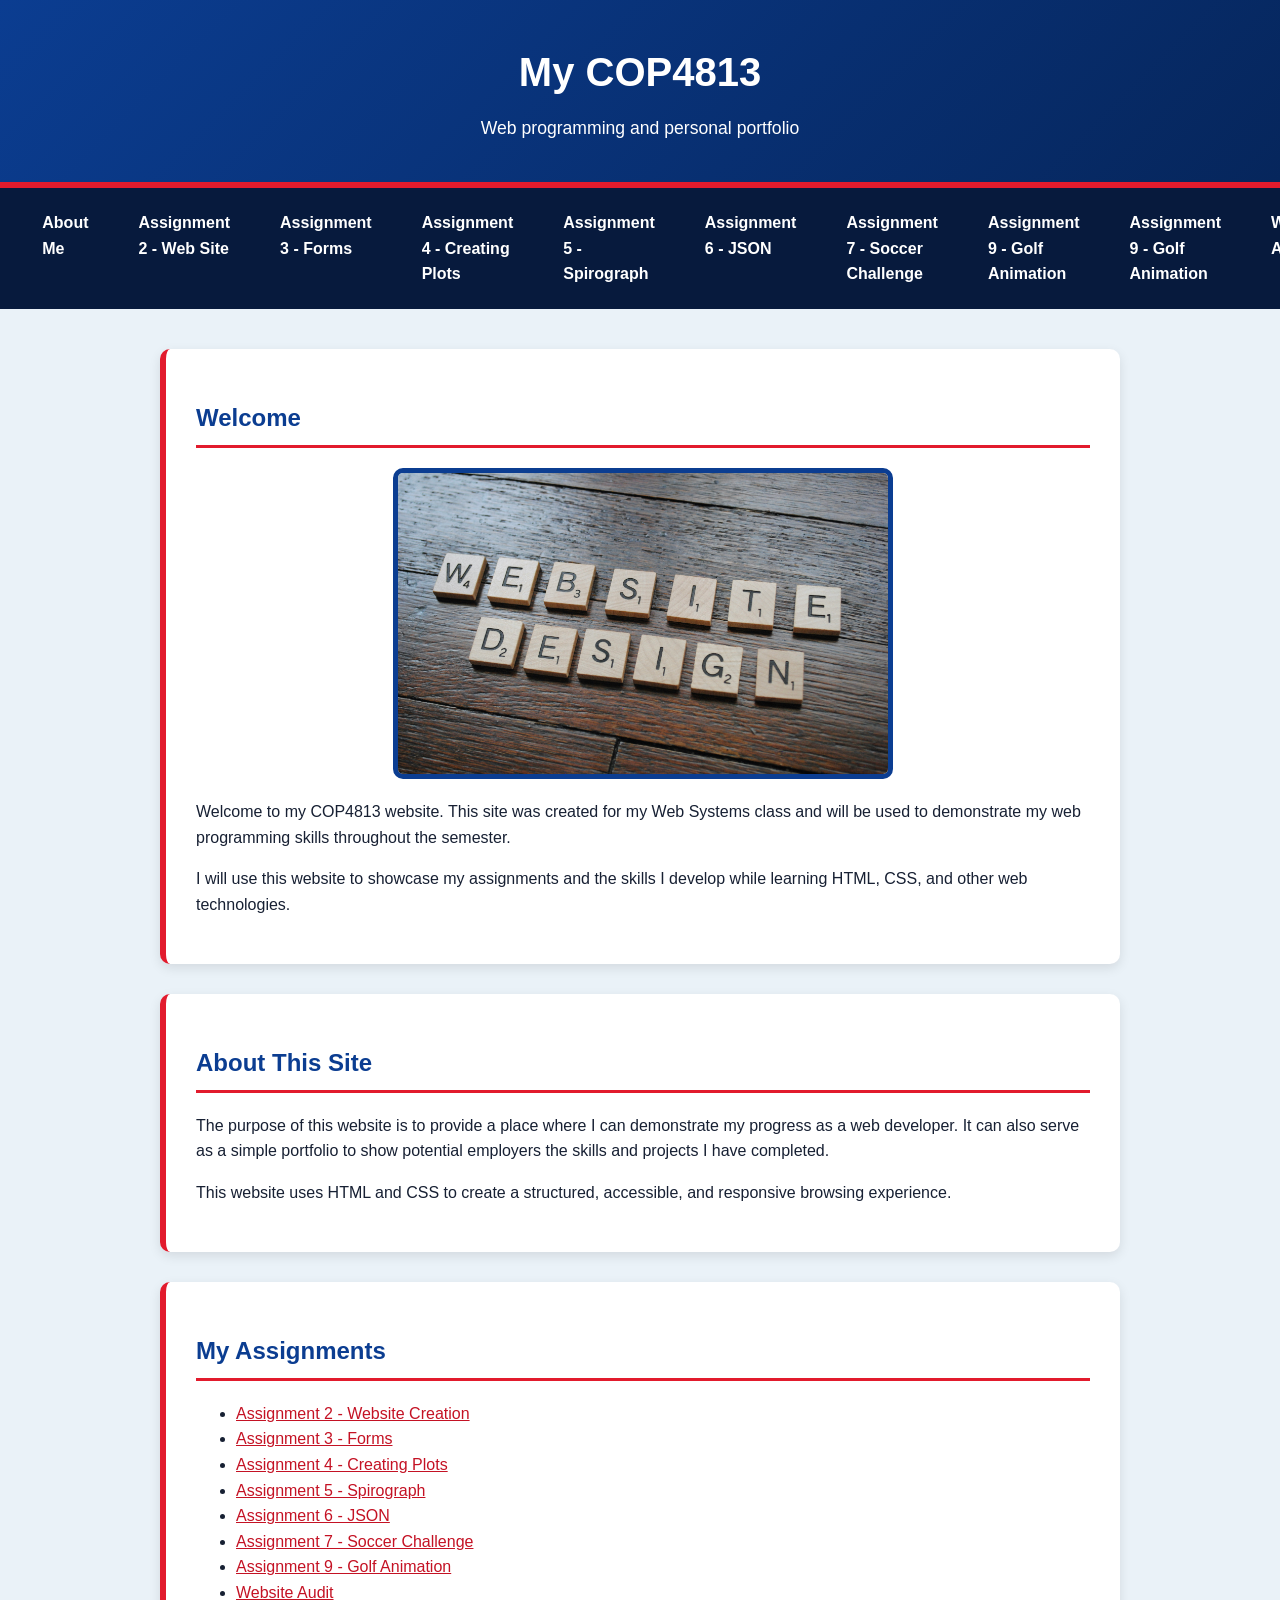
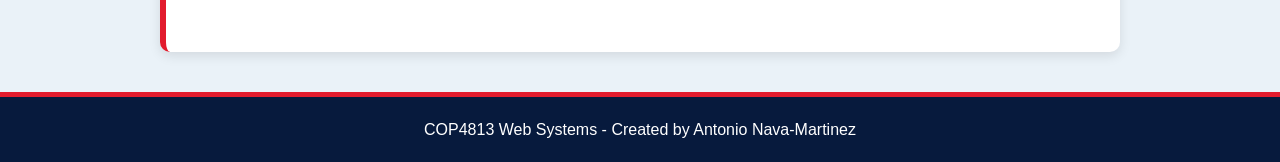
==== index.html @ b98279ad "Add link to Website Audit in navigation" ====
<!DOCTYPE html>
<html lang="en">
<head>
    <meta charset="UTF-8">
    <meta name="viewport" content="width=device-width, initial-scale=1.0">

    <meta name="description"
          content="Personal website for COP4813 Web Systems and web programming assignments.">

    <meta name="theme-color" content="#0b3d91">

    <title>My COP4813 Website | Home</title>

    <link rel="stylesheet" href="style.css">
    <script src="index.js" defer></script>
</head>

<body>

    <header class="site-header">
        <h1>My COP4813</h1>
        <p>Web programming and personal portfolio</p>
    </header>

    <button
        class="menu-toggle"
        type="button"
        aria-expanded="false"
        aria-controls="site-navigation"
    >
        <span aria-hidden="true">&#9776;</span>
        <span class="menu-button-text">Menu</span>
    </button>

    <nav
        class="main-navigation"
        id="site-navigation"
        aria-label="Main navigation"
    >
        <ul>
            <li><a href="index.html" aria-current="page">Home</a></li>
            <li><a href="about.html">About Me</a></li>
            <li><a href="assignment2.html">Assignment 2 - Web Site</a></li>
            <li><a href="assignment3.html">Assignment 3 - Forms</a></li>
            <li><a href="assignment4.html">Assignment 4 - Creating Plots</a></li>
            <li><a href="assignment5.html">Assignment 5 - Spirograph</a></li>
            <li><a href="assignment6.html">Assignment 6 - JSON</a></li>
            <li><a href="assignment7.html">Assignment 7 - Soccer Challenge</a></li>
            <li><a href="assignment9.html">Assignment 9 - Golf Animation</a></li>
            <li><a href="assignment9.html">Assignment 9 - Golf Animation</a></li>
            <li><a href="audit.html">Website Audit</a></li>
        </ul>
    </nav>

    <main>
        <section class="home-section">
            <h2>Welcome</h2>

            <img
                class="home-image"
                src="web-design.jpg"
                alt="Web design image representing web development"
                width="500"
                height="300"
                fetchpriority="high"
            >

            <p>
                Welcome to my COP4813 website. This site was created for my
                Web Systems class and will be used to demonstrate my web
                programming skills throughout the semester.
            </p>

            <p>
                I will use this website to showcase my assignments and the
                skills I develop while learning HTML, CSS, and other web
                technologies.
            </p>
        </section>

        <section class="home-section">
            <h2>About This Site</h2>

            <p>
                The purpose of this website is to provide a place where I can
                demonstrate my progress as a web developer. It can also serve
                as a simple portfolio to show potential employers the skills
                and projects I have completed.
            </p>

            <p>
                This website uses HTML and CSS to create a structured,
                accessible, and responsive browsing experience.
            </p>
        </section>

        <section class="home-section">
            <h2>My Assignments</h2>

            <ul class="assignment-list">
                <li>
                    <a href="assignment2.html">Assignment 2 - Website Creation</a>
                </li>
                <li>
                    <a href="assignment3.html">Assignment 3 - Forms</a>
                </li>
                <li>
                    <a href="assignment4.html">Assignment 4 - Creating Plots</a>
                </li>
                <li>
                    <a href="assignment5.html">Assignment 5 - Spirograph</a>
                </li>
                <li>
                    <a href="assignment6.html">Assignment 6 - JSON</a>
                </li>
                <li>
                    <a href="assignment7.html">Assignment 7 - Soccer Challenge</a>
                </li>
                <li>
                    <a href="assignment9.html">Assignment 9 - Golf Animation</a>
                </li>
                <li>
                    <a href="audit.html">Website Audit</a>
                </li>
            </ul>
        </section>
    </main>

    <footer class="site-footer">
        <p>COP4813 Web Systems - Created by Antonio Nava-Martinez</p>
    </footer>

</body>
</html>
---- style.css ----
* {
    box-sizing: border-box;
}

body {
    margin: 0;
    font-family: Arial, sans-serif;
    line-height: 1.6;
    color: #172033;
    background-color: #eaf2f8;
}

/* ================================
   Header
================================ */

header {
    background: linear-gradient(135deg, #0b3d91, #06265c);
    color: white;
    text-align: center;
    padding: 40px 20px;
    border-bottom: 6px solid #e21b2d;
}

header h1 {
    margin: 0;
    font-size: 2.5rem;
}

header p {
    margin: 10px 0 0;
    font-size: 1.1rem;
}


/* ================================
   Navigation
================================ */

nav {
    background-color: #071a3d;
    padding: 10px;
}

nav ul {
    list-style: none;
    margin: 0;
    padding: 0;
    display: flex;
    justify-content: center;
    gap: 10px;
}

nav a {
    color: white;
    text-decoration: none;
    font-weight: bold;
    display: block;
    padding: 12px 20px;
    border-radius: 6px;
}

nav a:hover,
nav a:focus {
    background-color: #e21b2d;
    color: white;
}


/* ================================
   Main Content
================================ */

main {
    max-width: 1000px;
    margin: 40px auto;
    padding: 0 20px;
}

section {
    background-color: white;
    padding: 30px;
    margin-bottom: 30px;
    border-left: 6px solid #e21b2d;
    border-radius: 10px;
    box-shadow: 0 4px 12px rgba(0, 0, 0, 0.1);
}

h2 {
    color: #0b3d91;
    border-bottom: 3px solid #e21b2d;
    padding-bottom: 8px;
}


/* ================================
   Images
================================ */

img {
    display: block;
    max-width: 500px;
    width: 100%;
    height: auto;
    margin: 20px auto;
    border: 5px solid #0b3d91;
    border-radius: 10px;
}


/* ================================
   Links
================================ */

a {
    color: #c41224;
}

a:hover,
a:focus {
    color: #0b3d91;
}


/* ================================
   Footer
================================ */

footer {
    background-color: #071a3d;
    color: white;
    text-align: center;
    padding: 20px;
    border-top: 5px solid #e21b2d;
}

footer p {
    margin: 0;
}


/* ================================
   General Mobile Layout
================================ */

@media (max-width: 600px) {

    nav ul {
        flex-direction: column;
        align-items: center;
    }

    nav a {
        width: 200px;
        text-align: center;
    }

    header h1 {
        font-size: 2rem;
    }

    section {
        padding: 20px;
    }
}


/* =================================
   Assignment 3 Form
================================= */

.form-section {
    padding: 40px;
}

.form-intro {
    text-align: center;
    max-width: 650px;
    margin: 0 auto 35px;
}

.form-label {
    display: inline-block;
    color: #e21b2d;
    font-size: 0.85rem;
    font-weight: bold;
    letter-spacing: 1.5px;
    margin-bottom: 8px;
}

.form-intro h2 {
    margin-top: 0;
    font-size: 2rem;
}

.form-intro p {
    color: #5b6675;
}

.form-group {
    margin-bottom: 30px;
    padding: 25px;
    background-color: #f7faff;
    border: 1px solid #dce5ef;
    border-radius: 10px;
}

.form-group h3,
.security-box h3 {
    color: #0b3d91;
    margin-top: 0;
    margin-bottom: 20px;
    font-size: 1.25rem;
}

.form-row {
    display: grid;
    grid-template-columns: repeat(2, 1fr);
    gap: 20px;
}

.form-field {
    margin-bottom: 18px;
}

.form-row .form-field {
    margin-bottom: 0;
}

.form-field label {
    display: block;
    margin-bottom: 7px;
    font-weight: bold;
    color: #172033;
}

.form-field input,
.form-field select,
.form-field textarea {
    width: 100%;
    padding: 12px 14px;
    border: 2px solid #d4dee9;
    border-radius: 7px;
    background-color: white;
    color: #172033;
    font-family: Arial, sans-serif;
    font-size: 1rem;
    transition: border-color 0.2s, box-shadow 0.2s;
}

.form-field input:focus,
.form-field select:focus,
.form-field textarea:focus {
    outline: none;
    border-color: #0b3d91;
    box-shadow: 0 0 0 3px rgba(11, 61, 145, 0.12);
}

.form-field textarea {
    resize: vertical;
    min-height: 130px;
}

.form-field input::placeholder,
.form-field textarea::placeholder {
    color: #8a96a5;
}


/* ================================
   Validation Errors
================================ */

.form-field small {
    display: block;
    min-height: 20px;
    margin-top: 5px;
    color: #e21b2d;
    font-size: 0.9rem;
    font-weight: bold;
}

.form-field small.error {
    display: block;
    color: #c41224;
    font-weight: bold;
}

.form-field input:invalid:focus,
.form-field select:invalid:focus,
.form-field textarea:invalid:focus {
    border-color: #e21b2d;
}


/* ================================
   Security Question
================================ */

.security-box {
    margin-bottom: 25px;
    padding: 25px;
    background-color: #eef5ff;
    border-left: 5px solid #0b3d91;
    border-radius: 8px;
}

.security-box p {
    margin-top: 0;
    color: #536174;
}


/* ================================
   Submit Button
================================ */

.submit-button {
    width: 100%;
    padding: 15px 20px;
    border: none;
    border-radius: 7px;
    background-color: #0b3d91;
    color: white;
    font-size: 1.05rem;
    font-weight: bold;
    cursor: pointer;
    transition: background-color 0.2s, transform 0.2s;
}

.submit-button:hover,
.submit-button:focus {
    background-color: #e21b2d;
}

.submit-button:hover {
    transform: translateY(-1px);
}


/* =================================
   Assignment 3 Confirmation Page
================================= */

.confirmation-box {
    padding: 25px;
    margin-bottom: 30px;
    background-color: #f7faff;
    border: 1px solid #dce5ef;
    border-radius: 10px;
}

.confirmation-box h3 {
    color: #0b3d91;
    margin-top: 25px;
    margin-bottom: 15px;
    font-size: 1.25rem;
}

.confirmation-box h3:first-child {
    margin-top: 0;
}

.confirmation-item {
    display: flex;
    gap: 10px;
    padding: 12px 0;
    border-bottom: 1px solid #dce5ef;
}

.confirmation-item strong {
    min-width: 160px;
    color: #172033;
}

.message-display {
    min-height: 100px;
    padding: 15px;
    margin-top: 10px;
    background-color: white;
    border: 1px solid #d4dee9;
    border-radius: 7px;
    white-space: pre-wrap;
    overflow-wrap: break-word;
}


/* ================================
   Confirmation Buttons
================================ */

.confirmation-buttons {
    display: flex;
    justify-content: space-between;
    align-items: center;
    gap: 15px;
}

.back-button {
    display: inline-block;
    padding: 15px 20px;
    border-radius: 7px;
    background-color: #dce5ef;
    color: #172033;
    text-decoration: none;
    font-weight: bold;
    transition: background-color 0.2s, transform 0.2s;
}

.back-button:hover,
.back-button:focus {
    background-color: #c5d1df;
    color: #172033;
}

.confirmation-buttons .submit-button {
    width: auto;
    min-width: 190px;
}


/* =================================
   Assignment 3 Mobile Layout
================================= */

@media (max-width: 700px) {

    .form-section {
        padding: 25px 20px;
    }

    .form-row {
        grid-template-columns: 1fr;
        gap: 0;
    }

    .form-row .form-field {
        margin-bottom: 18px;
    }

    .form-group {
        padding: 20px;
    }

    .confirmation-item {
        flex-direction: column;
        gap: 3px;
    }

    .confirmation-item strong {
        min-width: auto;
    }

    .confirmation-buttons {
        flex-direction: column-reverse;
        align-items: stretch;
    }

    .confirmation-buttons .submit-button,
    .confirmation-buttons .back-button {
        width: 100%;
        text-align: center;
    }

}


/* =================================
   Assignment 4 Calculator and Plot
================================= */

.calculator-section {
    padding: 30px;
}

.calculator-form {
    max-width: 600px;
    margin: 0 auto;
}

.calculator-field {
    margin-bottom: 20px;
}

.calculator-field label {
    display: block;
    margin-bottom: 7px;
    font-weight: bold;
    color: #172033;
}

.calculator-field input {
    width: 100%;
    padding: 12px 14px;
    border: 2px solid #d4dee9;
    border-radius: 7px;
    background-color: white;
    color: #172033;
    font-family: Arial, sans-serif;
    font-size: 1rem;
}

.calculator-field input:focus {
    outline: none;
    border-color: #0b3d91;
    box-shadow: 0 0 0 3px rgba(11, 61, 145, 0.12);
}

.calculate-button {
    width: 100%;
    padding: 15px 20px;
    border: none;
    border-radius: 7px;
    background-color: #0b3d91;
    color: white;
    font-size: 1.05rem;
    font-weight: bold;
    cursor: pointer;
    transition: background-color 0.2s, transform 0.2s;
}

.calculate-button:hover,
.calculate-button:focus {
    background-color: #e21b2d;
}

.calculate-button:hover {
    transform: translateY(-1px);
}

.calculation-result {
    margin-top: 20px;
    padding: 15px;
    background-color: #eef5ff;
    border-left: 5px solid #0b3d91;
    border-radius: 7px;
    font-weight: bold;
}

#chart {
    width: 100%;
    height: 400px;
}


/* =================================
   Assignment 4 Mobile Layout
================================= */

@media (max-width: 600px) {

    .calculator-section {
        padding: 20px;
    }

    .calculator-form {
        width: 100%;
    }

    #chart {
        height: 300px;
    }

}
/* =================================
Assignment 5 Spirograph
================================= */

.spirograph-section {
padding: 30px;
}

.spirograph-form {
max-width: 600px;
margin: 0 auto;
}

.spirograph-field {
margin-bottom: 20px;
}

.spirograph-field label {
display: block;
margin-bottom: 7px;
font-weight: bold;
color: #172033;
}

.spirograph-field input {
width: 100%;
padding: 12px 14px;
border: 2px solid #d4dee9;
border-radius: 7px;
background-color: white;
color: #172033;
font-family: Arial, sans-serif;
font-size: 1rem;
}

.spirograph-field input:focus {
outline: none;
border-color: #0b3d91;
box-shadow: 0 0 0 3px rgba(11, 61, 145, 0.12);
}

.spirograph-help {
padding: 15px;
background-color: #eef5ff;
border-left: 5px solid #0b3d91;
border-radius: 7px;
color: #536174;
}

.spirograph-button {
width: 100%;
padding: 15px 20px;
border: none;
border-radius: 7px;
background-color: #0b3d91;
color: white;
font-size: 1.05rem;
font-weight: bold;
cursor: pointer;
transition: background-color 0.2s, transform 0.2s;
}

.spirograph-button:hover,
.spirograph-button:focus {
background-color: #e21b2d;
}

.spirograph-button:hover {
transform: translateY(-1px);
}

.spirograph-message {
min-height: 24px;
margin-top: 15px;
color: #c41224;
font-weight: bold;
text-align: center;
}

#spirographCanvas {
display: block;
width: 100%;
max-width: 800px;
height: auto;
margin: 20px auto;
background-color: white;
border: 5px solid #0b3d91;
border-radius: 10px;
}

/* =================================
Assignment 5 Mobile Layout
================================= */

@media (max-width: 600px) {

.spirograph-section {
    padding: 20px;
}

.spirograph-form {
    width: 100%;
}

#spirographCanvas {
    border-width: 3px;
}


}
/* =================================
Assignment 6 JSON Soccer Data
================================= */

#playerData {
overflow-x: auto;
}

#playerData table {
width: 100%;
border-collapse: collapse;
margin-top: 25px;
background-color: white;
}

#playerData th {
background-color: #0b3d91;
color: white;
padding: 12px;
text-align: left;
}

#playerData td {
padding: 12px;
border-bottom: 1px solid #dce5ef;
}

#playerData tr:nth-child(even) {
background-color: #f7faff;
}

#playerData tr:hover {
background-color: #eef5ff;
}

#playerData th,
#playerData td {
border-right: 1px solid #dce5ef;
}

#playerData th:last-child,
#playerData td:last-child {
border-right: none;
}

/* =================================
Assignment 6 Mobile Layout
================================= */

@media (max-width: 700px) {

#playerData table {
    font-size: 0.9rem;
}

#playerData th,
#playerData td {
    padding: 8px;
}


}
* {
    box-sizing: border-box;
}

body {
    margin: 0;
    font-family: Arial, sans-serif;
    line-height: 1.6;
    color: #172033;
    background-color: #eaf2f8;
}

/* ================================
   Header
================================ */

header {
    background: linear-gradient(135deg, #0b3d91, #06265c);
    color: white;
    text-align: center;
    padding: 40px 20px;
    border-bottom: 6px solid #e21b2d;
}

header h1 {
    margin: 0;
    font-size: 2.5rem;
}

header p {
    margin: 10px 0 0;
    font-size: 1.1rem;
}


/* ================================
   Navigation
================================ */

nav {
    background-color: #071a3d;
    padding: 10px;
}

nav ul {
    list-style: none;
    margin: 0;
    padding: 0;
    display: flex;
    justify-content: center;
    gap: 10px;
}

nav a {
    color: white;
    text-decoration: none;
    font-weight: bold;
    display: block;
    padding: 12px 20px;
    border-radius: 6px;
}

nav a:hover,
nav a:focus {
    background-color: #e21b2d;
    color: white;
}


/* ================================
   Main Content
================================ */

main {
    max-width: 1000px;
    margin: 40px auto;
    padding: 0 20px;
}

section {
    background-color: white;
    padding: 30px;
    margin-bottom: 30px;
    border-left: 6px solid #e21b2d;
    border-radius: 10px;
    box-shadow: 0 4px 12px rgba(0, 0, 0, 0.1);
}

h2 {
    color: #0b3d91;
    border-bottom: 3px solid #e21b2d;
    padding-bottom: 8px;
}


/* ================================
   Images
================================ */

img {
    display: block;
    max-width: 500px;
    width: 100%;
    height: auto;
    margin: 20px auto;
    border: 5px solid #0b3d91;
    border-radius: 10px;
}


/* ================================
   Links
================================ */

a {
    color: #c41224;
}

a:hover,
a:focus {
    color: #0b3d91;
}


/* ================================
   Footer
================================ */

footer {
    background-color: #071a3d;
    color: white;
    text-align: center;
    padding: 20px;
    border-top: 5px solid #e21b2d;
}

footer p {
    margin: 0;
}


/* ================================
   General Mobile Layout
================================ */

@media (max-width: 600px) {

    nav ul {
        flex-direction: column;
        align-items: center;
    }

    nav a {
        width: 200px;
        text-align: center;
    }

    header h1 {
        font-size: 2rem;
    }

    section {
        padding: 20px;
    }
}


/* =================================
   Assignment 3 Form
================================= */

.form-section {
    padding: 40px;
}

.form-intro {
    text-align: center;
    max-width: 650px;
    margin: 0 auto 35px;
}

.form-label {
    display: inline-block;
    color: #e21b2d;
    font-size: 0.85rem;
    font-weight: bold;
    letter-spacing: 1.5px;
    margin-bottom: 8px;
}

.form-intro h2 {
    margin-top: 0;
    font-size: 2rem;
}

.form-intro p {
    color: #5b6675;
}

.form-group {
    margin-bottom: 30px;
    padding: 25px;
    background-color: #f7faff;
    border: 1px solid #dce5ef;
    border-radius: 10px;
}

.form-group h3,
.security-box h3 {
    color: #0b3d91;
    margin-top: 0;
    margin-bottom: 20px;
    font-size: 1.25rem;
}

.form-row {
    display: grid;
    grid-template-columns: repeat(2, 1fr);
    gap: 20px;
}

.form-field {
    margin-bottom: 18px;
}

.form-row .form-field {
    margin-bottom: 0;
}

.form-field label {
    display: block;
    margin-bottom: 7px;
    font-weight: bold;
    color: #172033;
}

.form-field input,
.form-field select,
.form-field textarea {
    width: 100%;
    padding: 12px 14px;
    border: 2px solid #d4dee9;
    border-radius: 7px;
    background-color: white;
    color: #172033;
    font-family: Arial, sans-serif;
    font-size: 1rem;
    transition: border-color 0.2s, box-shadow 0.2s;
}

.form-field input:focus,
.form-field select:focus,
.form-field textarea:focus {
    outline: none;
    border-color: #0b3d91;
    box-shadow: 0 0 0 3px rgba(11, 61, 145, 0.12);
}

.form-field textarea {
    resize: vertical;
    min-height: 130px;
}

.form-field input::placeholder,
.form-field textarea::placeholder {
    color: #8a96a5;
}


/* ================================
   Validation Errors
================================ */

.form-field small {
    display: block;
    min-height: 20px;
    margin-top: 5px;
    color: #e21b2d;
    font-size: 0.9rem;
    font-weight: bold;
}

.form-field small.error {
    display: block;
    color: #c41224;
    font-weight: bold;
}

.form-field input:invalid:focus,
.form-field select:invalid:focus,
.form-field textarea:invalid:focus {
    border-color: #e21b2d;
}


/* ================================
   Security Question
================================ */

.security-box {
    margin-bottom: 25px;
    padding: 25px;
    background-color: #eef5ff;
    border-left: 5px solid #0b3d91;
    border-radius: 8px;
}

.security-box p {
    margin-top: 0;
    color: #536174;
}


/* ================================
   Submit Button
================================ */

.submit-button {
    width: 100%;
    padding: 15px 20px;
    border: none;
    border-radius: 7px;
    background-color: #0b3d91;
    color: white;
    font-size: 1.05rem;
    font-weight: bold;
    cursor: pointer;
    transition: background-color 0.2s, transform 0.2s;
}

.submit-button:hover,
.submit-button:focus {
    background-color: #e21b2d;
}

.submit-button:hover {
    transform: translateY(-1px);
}


/* =================================
   Assignment 3 Confirmation Page
================================= */

.confirmation-box {
    padding: 25px;
    margin-bottom: 30px;
    background-color: #f7faff;
    border: 1px solid #dce5ef;
    border-radius: 10px;
}

.confirmation-box h3 {
    color: #0b3d91;
    margin-top: 25px;
    margin-bottom: 15px;
    font-size: 1.25rem;
}

.confirmation-box h3:first-child {
    margin-top: 0;
}

.confirmation-item {
    display: flex;
    gap: 10px;
    padding: 12px 0;
    border-bottom: 1px solid #dce5ef;
}

.confirmation-item strong {
    min-width: 160px;
    color: #172033;
}

.message-display {
    min-height: 100px;
    padding: 15px;
    margin-top: 10px;
    background-color: white;
    border: 1px solid #d4dee9;
    border-radius: 7px;
    white-space: pre-wrap;
    overflow-wrap: break-word;
}


/* ================================
   Confirmation Buttons
================================ */

.confirmation-buttons {
    display: flex;
    justify-content: space-between;
    align-items: center;
    gap: 15px;
}

.back-button {
    display: inline-block;
    padding: 15px 20px;
    border-radius: 7px;
    background-color: #dce5ef;
    color: #172033;
    text-decoration: none;
    font-weight: bold;
    transition: background-color 0.2s, transform 0.2s;
}

.back-button:hover,
.back-button:focus {
    background-color: #c5d1df;
    color: #172033;
}

.confirmation-buttons .submit-button {
    width: auto;
    min-width: 190px;
}


/* =================================
   Assignment 3 Mobile Layout
================================= */

@media (max-width: 700px) {

    .form-section {
        padding: 25px 20px;
    }

    .form-row {
        grid-template-columns: 1fr;
        gap: 0;
    }

    .form-row .form-field {
        margin-bottom: 18px;
    }

    .form-group {
        padding: 20px;
    }

    .confirmation-item {
        flex-direction: column;
        gap: 3px;
    }

    .confirmation-item strong {
        min-width: auto;
    }

    .confirmation-buttons {
        flex-direction: column-reverse;
        align-items: stretch;
    }

    .confirmation-buttons .submit-button,
    .confirmation-buttons .back-button {
        width: 100%;
        text-align: center;
    }

}


/* =================================
   Assignment 4 Calculator and Plot
================================= */

.calculator-section {
    padding: 30px;
}

.calculator-form {
    max-width: 600px;
    margin: 0 auto;
}

.calculator-field {
    margin-bottom: 20px;
}

.calculator-field label {
    display: block;
    margin-bottom: 7px;
    font-weight: bold;
    color: #172033;
}

.calculator-field input {
    width: 100%;
    padding: 12px 14px;
    border: 2px solid #d4dee9;
    border-radius: 7px;
    background-color: white;
    color: #172033;
    font-family: Arial, sans-serif;
    font-size: 1rem;
}

.calculator-field input:focus {
    outline: none;
    border-color: #0b3d91;
    box-shadow: 0 0 0 3px rgba(11, 61, 145, 0.12);
}

.calculate-button {
    width: 100%;
    padding: 15px 20px;
    border: none;
    border-radius: 7px;
    background-color: #0b3d91;
    color: white;
    font-size: 1.05rem;
    font-weight: bold;
    cursor: pointer;
    transition: background-color 0.2s, transform 0.2s;
}

.calculate-button:hover,
.calculate-button:focus {
    background-color: #e21b2d;
}

.calculate-button:hover {
    transform: translateY(-1px);
}

.calculation-result {
    margin-top: 20px;
    padding: 15px;
    background-color: #eef5ff;
    border-left: 5px solid #0b3d91;
    border-radius: 7px;
    font-weight: bold;
}

#chart {
    width: 100%;
    height: 400px;
}


/* =================================
   Assignment 4 Mobile Layout
================================= */

@media (max-width: 600px) {

    .calculator-section {
        padding: 20px;
    }

    .calculator-form {
        width: 100%;
    }

    #chart {
        height: 300px;
    }

}
/* =================================
Assignment 5 Spirograph
================================= */

.spirograph-section {
padding: 30px;
}

.spirograph-form {
max-width: 600px;
margin: 0 auto;
}

.spirograph-field {
margin-bottom: 20px;
}

.spirograph-field label {
display: block;
margin-bottom: 7px;
font-weight: bold;
color: #172033;
}

.spirograph-field input {
width: 100%;
padding: 12px 14px;
border: 2px solid #d4dee9;
border-radius: 7px;
background-color: white;
color: #172033;
font-family: Arial, sans-serif;
font-size: 1rem;
}

.spirograph-field input:focus {
outline: none;
border-color: #0b3d91;
box-shadow: 0 0 0 3px rgba(11, 61, 145, 0.12);
}

.spirograph-help {
padding: 15px;
background-color: #eef5ff;
border-left: 5px solid #0b3d91;
border-radius: 7px;
color: #536174;
}

.spirograph-button {
width: 100%;
padding: 15px 20px;
border: none;
border-radius: 7px;
background-color: #0b3d91;
color: white;
font-size: 1.05rem;
font-weight: bold;
cursor: pointer;
transition: background-color 0.2s, transform 0.2s;
}

.spirograph-button:hover,
.spirograph-button:focus {
background-color: #e21b2d;
}

.spirograph-button:hover {
transform: translateY(-1px);
}

.spirograph-message {
min-height: 24px;
margin-top: 15px;
color: #c41224;
font-weight: bold;
text-align: center;
}

#spirographCanvas {
display: block;
width: 100%;
max-width: 800px;
height: auto;
margin: 20px auto;
background-color: white;
border: 5px solid #0b3d91;
border-radius: 10px;
}

/* =================================
Assignment 5 Mobile Layout
================================= */

@media (max-width: 600px) {

.spirograph-section {
    padding: 20px;
}

.spirograph-form {
    width: 100%;
}

#spirographCanvas {
    border-width: 3px;
}


}
/* =================================
Assignment 6 JSON Soccer Data
================================= */

#playerData {
overflow-x: auto;
}

#playerData table {
width: 100%;
border-collapse: collapse;
margin-top: 25px;
background-color: white;
}

#playerData th {
background-color: #0b3d91;
color: white;
padding: 12px;
text-align: left;
}

#playerData td {
padding: 12px;
border-bottom: 1px solid #dce5ef;
}

#playerData tr:nth-child(even) {
background-color: #f7faff;
}

#playerData tr:hover {
background-color: #eef5ff;
}

#playerData th,
#playerData td {
border-right: 1px solid #dce5ef;
}

#playerData th:last-child,
#playerData td:last-child {
border-right: none;
}

/* =================================
Assignment 6 Mobile Layout
================================= */

@media (max-width: 700px) {

#playerData table {
    font-size: 0.9rem;
}

#playerData th,
#playerData td {
    padding: 8px;
}


}

/* ================================= Assignment 7 - Soccer Challenge ================================= */

.card-game-section { text-align: center; }

.card-game-intro { max-width: 700px; margin: 0 auto 25px; color: #536174; }

/* Scoreboard */

.scoreboard { display: flex; flex-wrap: wrap; justify-content: center; align-items: center; gap: 10px 30px; max-width: 650px; margin: 25px auto; padding: 15px; background: #071a3d; color: white; border-radius: 10px; border-bottom: 5px solid #e21b2d; }

.scoreboard h3, .scoreboard p { margin: 5px; }

#score, #remaining { color: #ffd54a; font-size: 1.3rem; font-weight: bold; }

/* Start Match Button */

.deal-button { display: inline-block; padding: 14px 30px; border: none; border-radius: 7px; background: #0b3d91; color: white; font-size: 1rem; font-weight: bold; cursor: pointer; transition: background 0.2s, transform 0.2s; }

.deal-button:hover, .deal-button:focus { background: #e21b2d; }

.deal-button:hover { transform: translateY(-2px); }

/* Player Cards */

#hand { display: flex; flex-wrap: wrap; justify-content: center; align-items: center; gap: 15px; min-height: 155px; margin: 20px auto 35px; padding: 15px; background: #f2f6fb; border-radius: 10px; }

/* Individual Playing Cards */

.card { position: relative; width: 85px; height: 125px; padding: 8px; display: flex; flex-direction: column; justify-content: space-between; background: white; color: #172033; border: 2px solid #0b3d91; border-radius: 9px; box-shadow: 0 4px 8px rgba(0, 0, 0, 0.2); font-size: 1.3rem; font-weight: bold; text-align: left; cursor: grab; user-select: none; transition: transform 0.2s, box-shadow 0.2s; }

.card:hover { transform: translateY(-5px); box-shadow: 0 8px 16px rgba(0, 0, 0, 0.25); }

.card:active { cursor: grabbing; }

.card.red { color: #e21b2d; }

.card-corner { display: flex; justify-content: space-between; gap: 4px; }

.card-bottom { transform: rotate(180deg); }

.card-center { text-align: center; font-size: 2rem; }

/* ================================= Soccer Field ================================= */

.soccer-field { position: relative; width: 100%; max-width: 750px; height: 470px; margin: 25px auto; overflow: hidden; border: 5px solid white; border-radius: 12px; outline: 2px solid #176b45; background: repeating-linear-gradient( 90deg, #20834a 0, #20834a 90px, #279553 90px, #279553 180px ); }

/* Soccer Field Markings */

.field-line { position: absolute; left: 0; width: 100%; border-top: 3px solid rgba(255, 255, 255, 0.8); }

.halfway-line { top: 50%; }

.center-circle { position: absolute; top: 50%; left: 50%; width: 110px; height: 110px; border: 3px solid rgba(255, 255, 255, 0.8); border-radius: 50%; transform: translate(-50%, -50%); }

.penalty-box { position: absolute; left: 25%; width: 50%; height: 65px; border: 3px solid rgba(255, 255, 255, 0.8); }

.penalty-box-top { top: 0; border-top: none; }

.penalty-box-bottom { bottom: 0; border-bottom: none; }

/* ================================= Soccer Goal and Net ================================= */

.goal-area { position: absolute; z-index: 2; top: 8px; left: 50%; width: 245px; height: 155px; transform: translateX(-50%); }

.goal-net { position: absolute; top: 0; left: 12px; width: calc(100% - 24px); height: 115px; background-color: rgba(255, 255, 255, 0.18); background-image: linear-gradient( rgba(255, 255, 255, 0.65) 1px, transparent 1px ), linear-gradient( 90deg, rgba(255, 255, 255, 0.65) 1px, transparent 1px ); background-size: 15px 15px; border: 4px solid white; box-shadow: 0 3px 8px rgba(0, 0, 0, 0.2); }

.goal-post { position: absolute; top: 0; width: 8px; height: 130px; background: white; border-radius: 3px; box-shadow: 0 0 5px rgba(0, 0, 0, 0.3); }

.goal-post-left { left: 8px; }

.goal-post-right { right: 8px; }

.goal-crossbar { position: absolute; top: 0; left: 8px; width: calc(100% - 16px); height: 8px; background: white; border-radius: 3px; }

/* Goal Drop Zone */

.goal-drop-zone { position: absolute; z-index: 3; top: 18px; left: 18px; width: calc(100% - 36px); min-height: 95px; padding: 8px; display: flex; flex-wrap: wrap; align-content: center; justify-content: center; align-items: center; gap: 5px; background: rgba(4, 38, 24, 0.5); border: 2px dashed white; border-radius: 4px; color: white; transition: background 0.2s, border-color 0.2s; }

.goal-drop-zone p { width: 100%; margin: 2px; color: white; font-size: 0.8rem; font-weight: bold; text-shadow: 1px 1px 3px black; }

/* Highlight Goal While Dragging */

.goal-drop-zone.drag-over { background: rgba(226, 27, 45, 0.85); border: 3px solid #ffd54a; box-shadow: 0 0 20px #ffd54a; }

/* Cards Inside the Goal */

#discardedCards { display: flex; flex-wrap: wrap; justify-content: center; gap: 3px; max-height: 115px; overflow-y: auto; }

#discardedCards .card { width: 34px; height: 48px; min-width: 34px; padding: 2px; border-width: 1px; border-radius: 3px; font-size: 0.65rem; box-shadow: none; cursor: default; }

#discardedCards .card:hover { transform: none; }

#discardedCards .card-center { font-size: 0.8rem; }

#discardedCards .card-corner span:last-child { display: none; }

/* Field Instructions */

.field-label { position: absolute; bottom: 20px; left: 0; width: 100%; color: white; font-size: 1.1rem; font-weight: bold; letter-spacing: 3px; text-shadow: 2px 2px 4px #06351c; }

/* ================================= Goal Celebration Animation ================================= */

.goal-drop-zone.scored { animation: goalCelebration 0.6s ease; }

@keyframes goalCelebration { 0% { background-color: rgba(4, 38, 24, 0.5); transform: scale(1); }

50% { background-color: rgba(255, 213, 74, 0.95); transform: scale(1.06); }

100% { background-color: rgba(4, 38, 24, 0.5); transform: scale(1); } }

/* ================================= Status and Event Confirmation ================================= */

#status { min-height: 30px; margin: 20px auto; color: #0b3d91; font-weight: bold; }

#status.success { color: #176b45; font-size: 1.1rem; }

#discardCount { font-weight: bold; color: white; }

/* ================================= Mobile Layout ================================= */

@media (max-width: 600px) {

.card-game-section { padding: 20px; }

.soccer-field { height: 390px; }

.goal-area { width: 215px; }

#hand { gap: 8px; padding: 8px; }

.card { width: 70px; height: 105px; font-size: 1.1rem; }

.scoreboard { gap: 5px 15px; }

.field-label { font-size: 0.85rem; letter-spacing: 2px; } }


/* ============================================
   Assignment 9 - Mini Golf Game
============================================ */

.golf-section {
    max-width: 1000px;
    margin: 30px auto;
    padding: 28px;
    background: #ffffff;
    border: 1px solid #e3eae3;
    border-radius: 14px;
    box-shadow: 0 5px 20px rgba(0, 0, 0, 0.07);
}

.golf-section h2 {
    margin-top: 0;
    color: #205b3b;
}

.golf-intro {
    color: #58665d;
    line-height: 1.7;
    max-width: 760px;
}

.golf-dashboard {
    display: flex;
    align-items: center;
    justify-content: space-between;
    flex-wrap: wrap;
    gap: 16px;
    margin: 22px 0 16px;
    padding: 17px 20px;
    background: #f1f6f0;
    border: 1px solid #dce8dc;
    border-radius: 10px;
}

.golf-dashboard p {
    margin: 5px 0;
}

.golf-label {
    color: #637568;
    font-size: 0.78rem;
    font-weight: bold;
    letter-spacing: 1px;
}

.golf-score {
    color: #205b3b;
    font-size: 1.5rem;
    font-weight: bold;
}

#golfStatus {
    max-width: 620px;
    min-height: 24px;
    color: #536b59;
    font-size: 0.92rem;
}

.golf-reset {
    padding: 11px 20px;
    border: 1px solid #c8d8ca;
    border-radius: 7px;
    background: #ffffff;
    color: #28523a;
    font-size: 0.95rem;
    font-weight: bold;
    cursor: pointer;
}

.golf-reset:hover {
    background: #e5eee5;
}

.golf-reset:focus-visible {
    outline: 3px solid #e8c95b;
    outline-offset: 3px;
}

.golf-canvas-wrap {
    width: 100%;
    max-width: 900px;
    margin: 18px auto;
    overflow: hidden;
    border: 4px solid #e1e9df;
    border-radius: 12px;
    background: #28653c;
    box-shadow: 0 4px 12px rgba(24, 57, 34, 0.12);
}

#golfCanvas {
    display: block;
    width: 100%;
    height: auto;
    cursor: crosshair;
    touch-action: none;
}

.golf-instructions {
    margin-top: 22px;
    padding: 17px 20px;
    background: #f3f7f2;
    border-left: 4px solid #4d865a;
    border-radius: 6px;
    color: #53665a;
    line-height: 1.8;
}

.golf-instructions h3 {
    margin-top: 0;
    color: #28523a;
}

.golf-instructions ol {
    padding-left: 22px;
    margin-bottom: 0;
}

/* ============================================
   Assignment 9 - Responsive Mobile Layout
============================================ */

@media (max-width: 600px) {
    .golf-section {
        margin: 16px auto;
        padding: 16px;
    }

    .golf-dashboard {
        align-items: flex-start;
        flex-direction: column;
        padding: 14px;
    }

    .golf-reset {
        width: 100%;
    }

    .golf-canvas-wrap {
        border-width: 3px;
        border-radius: 8px;
    }

    .golf-instructions {
        padding: 13px;
    }
}


/* =========================================
   COP4813 Mobile Improvements
   ========================================= */

@media (max-width: 600px) {
    /* Make navigation fit the phone screen */
    nav ul {
        flex-direction: column;
        align-items: stretch;
        gap: 4px;
    }

    nav li {
        width: 100%;
    }

    nav a {
        width: 100%;
        min-height: 44px;
        padding: 12px;
        text-align: left;
    }

    /* Adjust the header */
    header {
        padding: 25px 15px;
    }

    header h1 {
        font-size: 2rem;
    }

    /* Give content more room on small screens */
    main {
        margin: 20px auto;
        padding: 0 12px;
    }

    section {
        padding: 18px;
    }

    /* Keep images inside the screen */
    img {
        max-width: 100%;
        height: auto;
    }

    /* Keep footer text inside the screen */
    footer {
        overflow-wrap: anywhere;
    }
}

/* Improve keyboard accessibility */
nav a:focus-visible,
a:focus-visible,
button:focus-visible {
    outline: 3px solid #ffd54a;
    outline-offset: 3px;
}


/* =========================================
   COP4813 Responsive Mobile Navigation
========================================= */

/* Hide the menu button on desktop */
.menu-toggle {
    display: none;
}

@media (max-width: 768px) {

    /* Display the mobile menu button */
    .menu-toggle {
        display: block;
        width: 100%;
        min-height: 48px;
        padding: 12px;
        background-color: #071a3d;
        color: white;
        border: none;
        border-bottom: 3px solid #e21b2d;
        font-size: 1rem;
        font-weight: bold;
        cursor: pointer;
    }

    /* Hide navigation until the button is selected */
    #site-navigation {
        display: none;
    }

    /* Display navigation when opened */
    #site-navigation.is-open {
        display: block;
    }

    /* Stack navigation links vertically */
    #site-navigation ul {
        display: flex;
        flex-direction: column;
        align-items: stretch;
        gap: 4px;
    }

    #site-navigation li {
        width: 100%;
    }

    #site-navigation a {
        width: 100%;
        min-height: 44px;
        padding: 12px;
        text-align: center;
    }
}
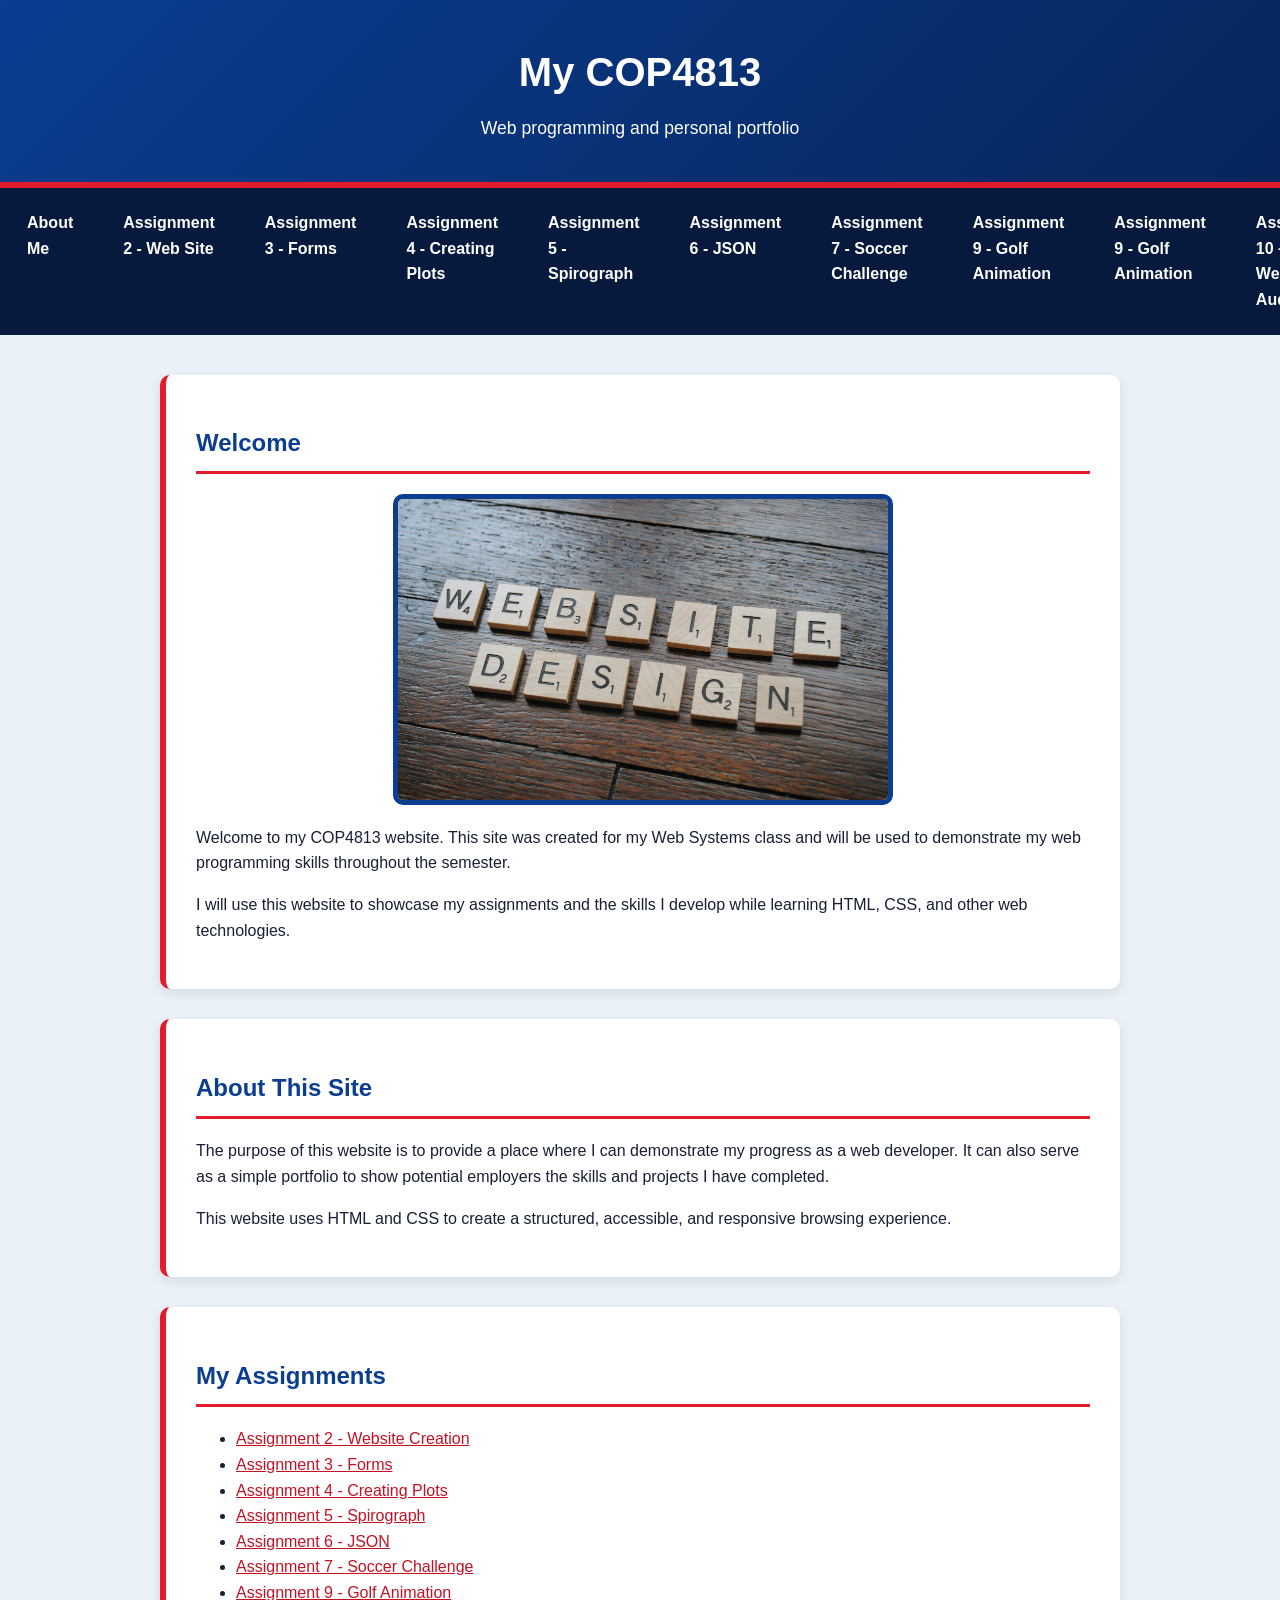
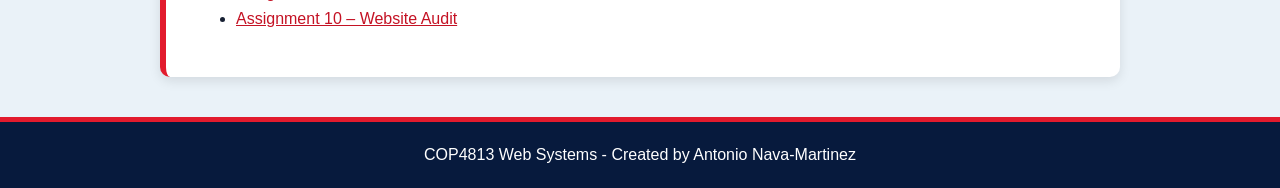
==== commit 4af58cc6: "Update link text for Website Audit to Assignment 10" ====
--- a/index.html
+++ b/index.html
@@ -48,7 +48,7 @@
             <li><a href="assignment7.html">Assignment 7 - Soccer Challenge</a></li>
             <li><a href="assignment9.html">Assignment 9 - Golf Animation</a></li>
             <li><a href="assignment9.html">Assignment 9 - Golf Animation</a></li>
-            <li><a href="audit.html">Website Audit</a></li>
+            <li><a href="audit.html">Assignment 10 – Website Audit</a></li>
         </ul>
     </nav>
 
@@ -119,9 +119,9 @@
                 <li>
                     <a href="assignment9.html">Assignment 9 - Golf Animation</a>
                 </li>
-                <li>
-                    <a href="audit.html">Website Audit</a>
-                </li>
+<li>
+    <a href="audit.html">Assignment 10 – Website Audit</a>
+</li>
             </ul>
         </section>
     </main>
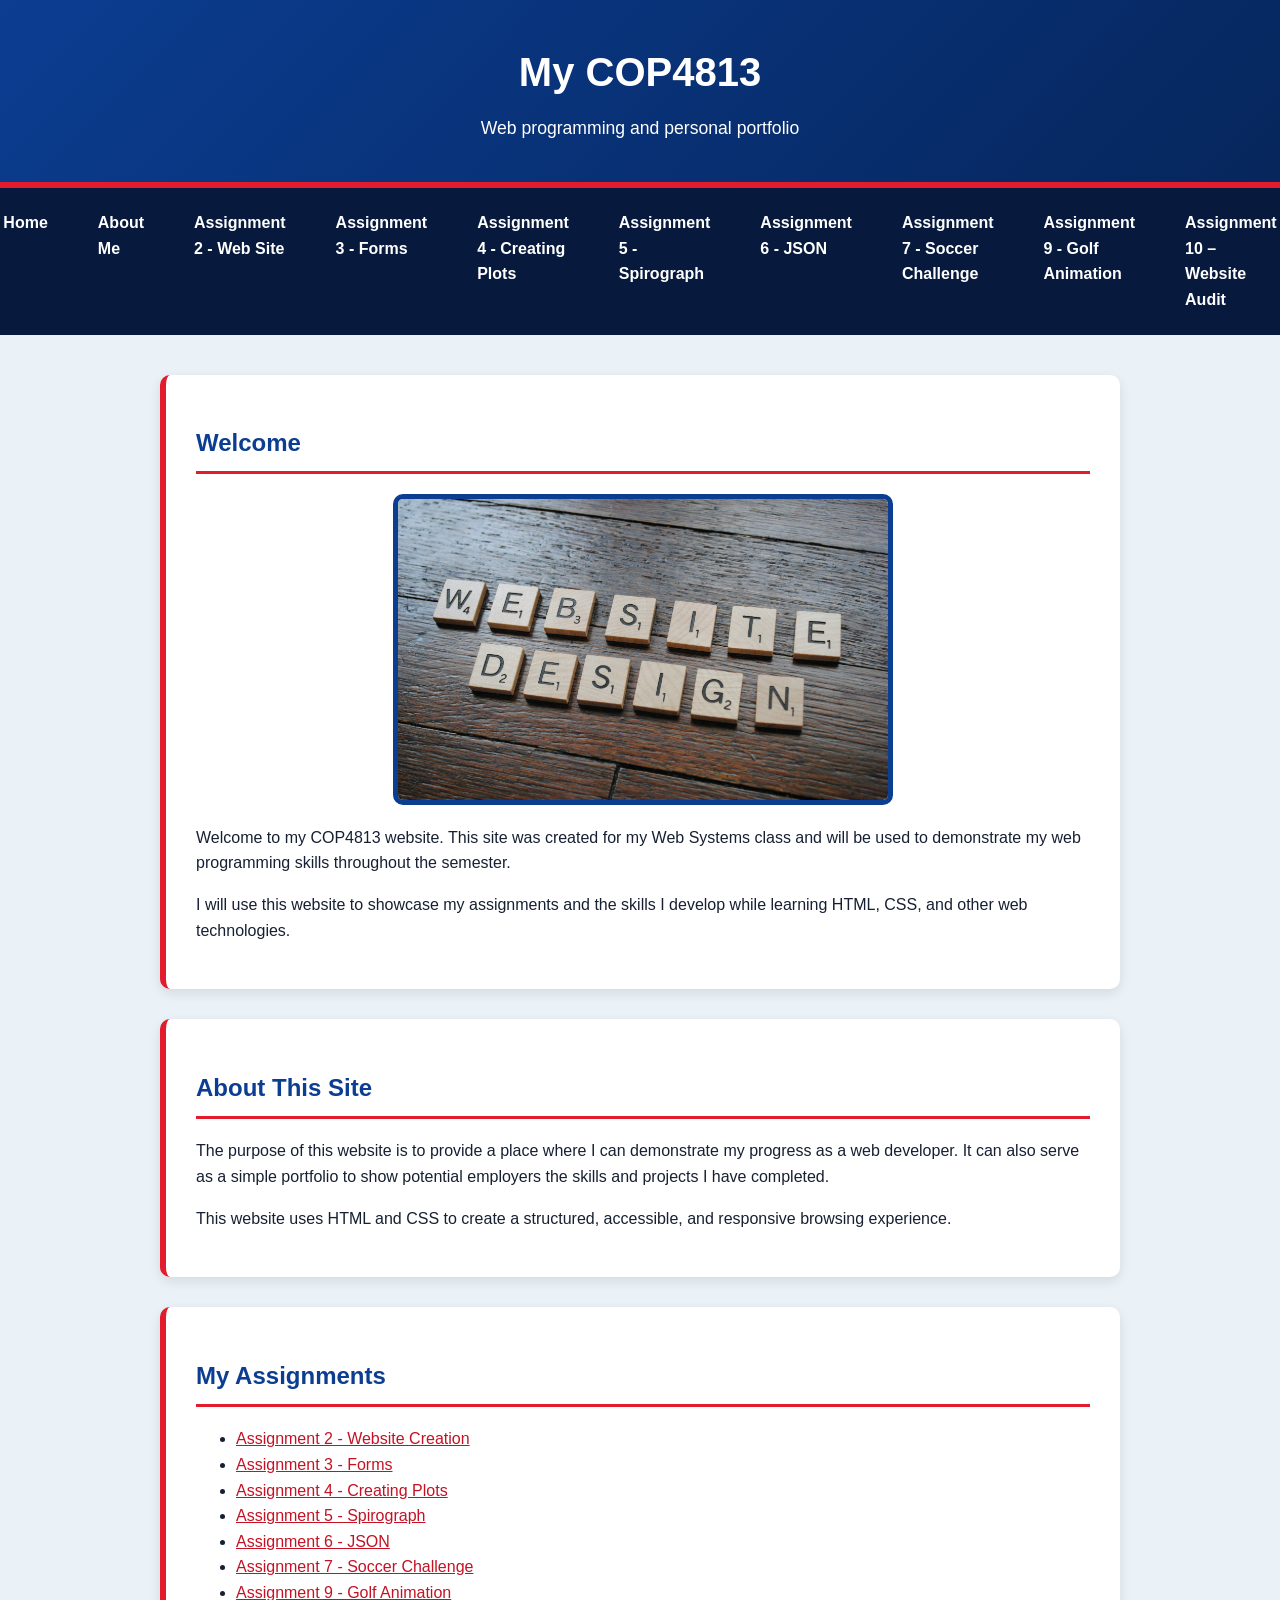
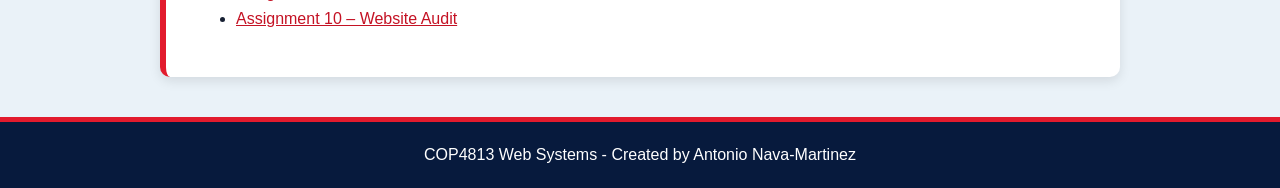
==== commit 3747955e: "Remove duplicate link for Assignment 9 Removed duplicate link for Assignment 9 - Golf Animation." ====
--- a/index.html
+++ b/index.html
@@ -46,7 +46,6 @@
             <li><a href="assignment5.html">Assignment 5 - Spirograph</a></li>
             <li><a href="assignment6.html">Assignment 6 - JSON</a></li>
             <li><a href="assignment7.html">Assignment 7 - Soccer Challenge</a></li>
-            <li><a href="assignment9.html">Assignment 9 - Golf Animation</a></li>
             <li><a href="assignment9.html">Assignment 9 - Golf Animation</a></li>
             <li><a href="audit.html">Assignment 10 – Website Audit</a></li>
         </ul>
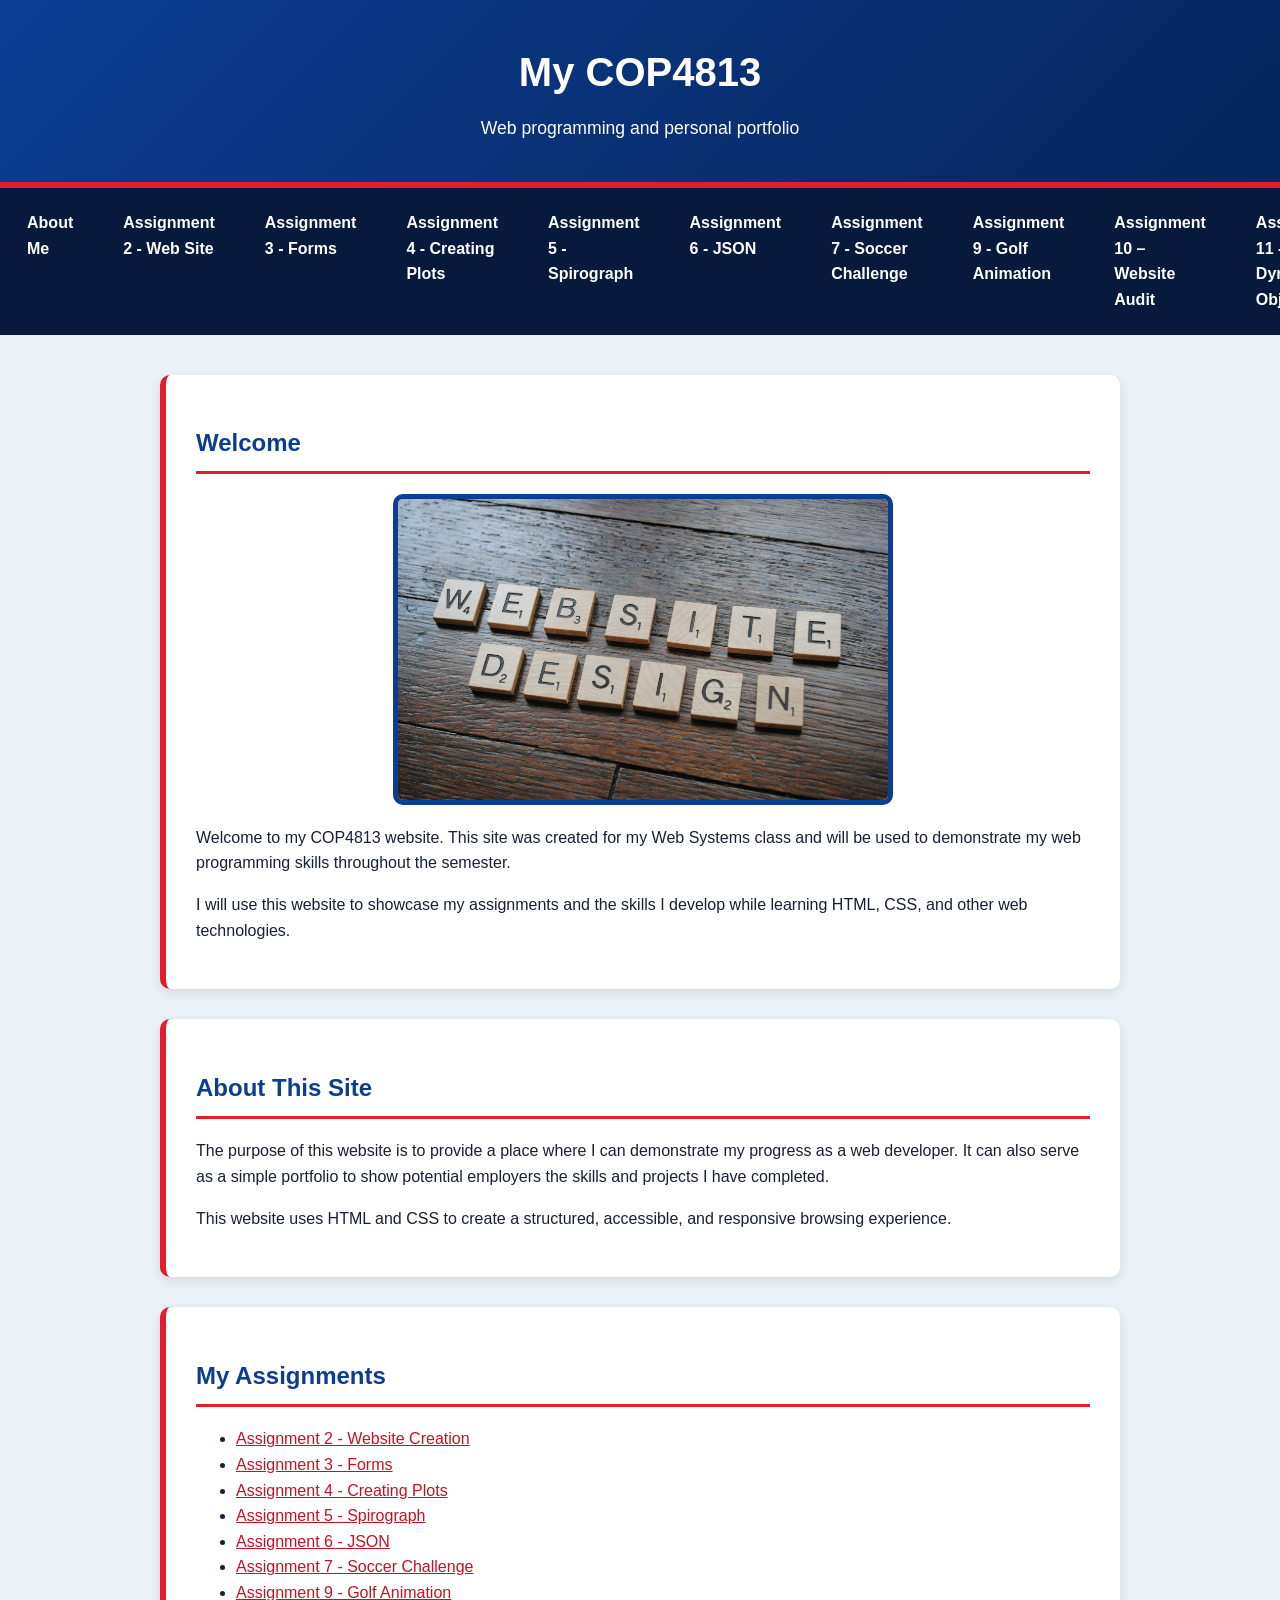
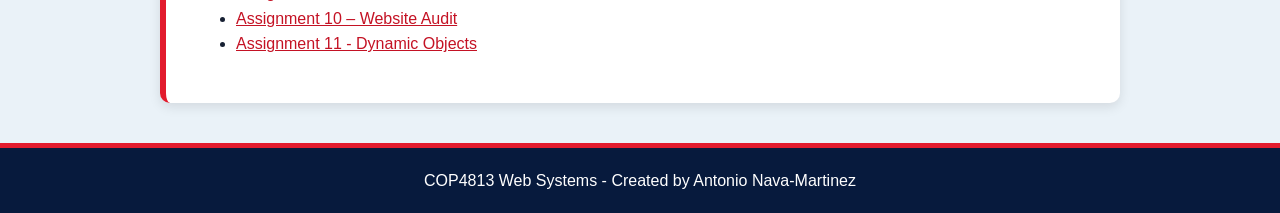
==== commit 328f3dea: "Add link for Assignment 11 - Dynamic Objects" ====
--- a/index.html
+++ b/index.html
@@ -48,6 +48,7 @@
             <li><a href="assignment7.html">Assignment 7 - Soccer Challenge</a></li>
             <li><a href="assignment9.html">Assignment 9 - Golf Animation</a></li>
             <li><a href="audit.html">Assignment 10 – Website Audit</a></li>
+<li><a href="assignment11.html">Assignment 11 - Dynamic Objects</a></li>
         </ul>
     </nav>
 
@@ -121,6 +122,7 @@
 <li>
     <a href="audit.html">Assignment 10 – Website Audit</a>
 </li>
+<li><a href="assignment11.html">Assignment 11 - Dynamic Objects</a></li>
             </ul>
         </section>
     </main>
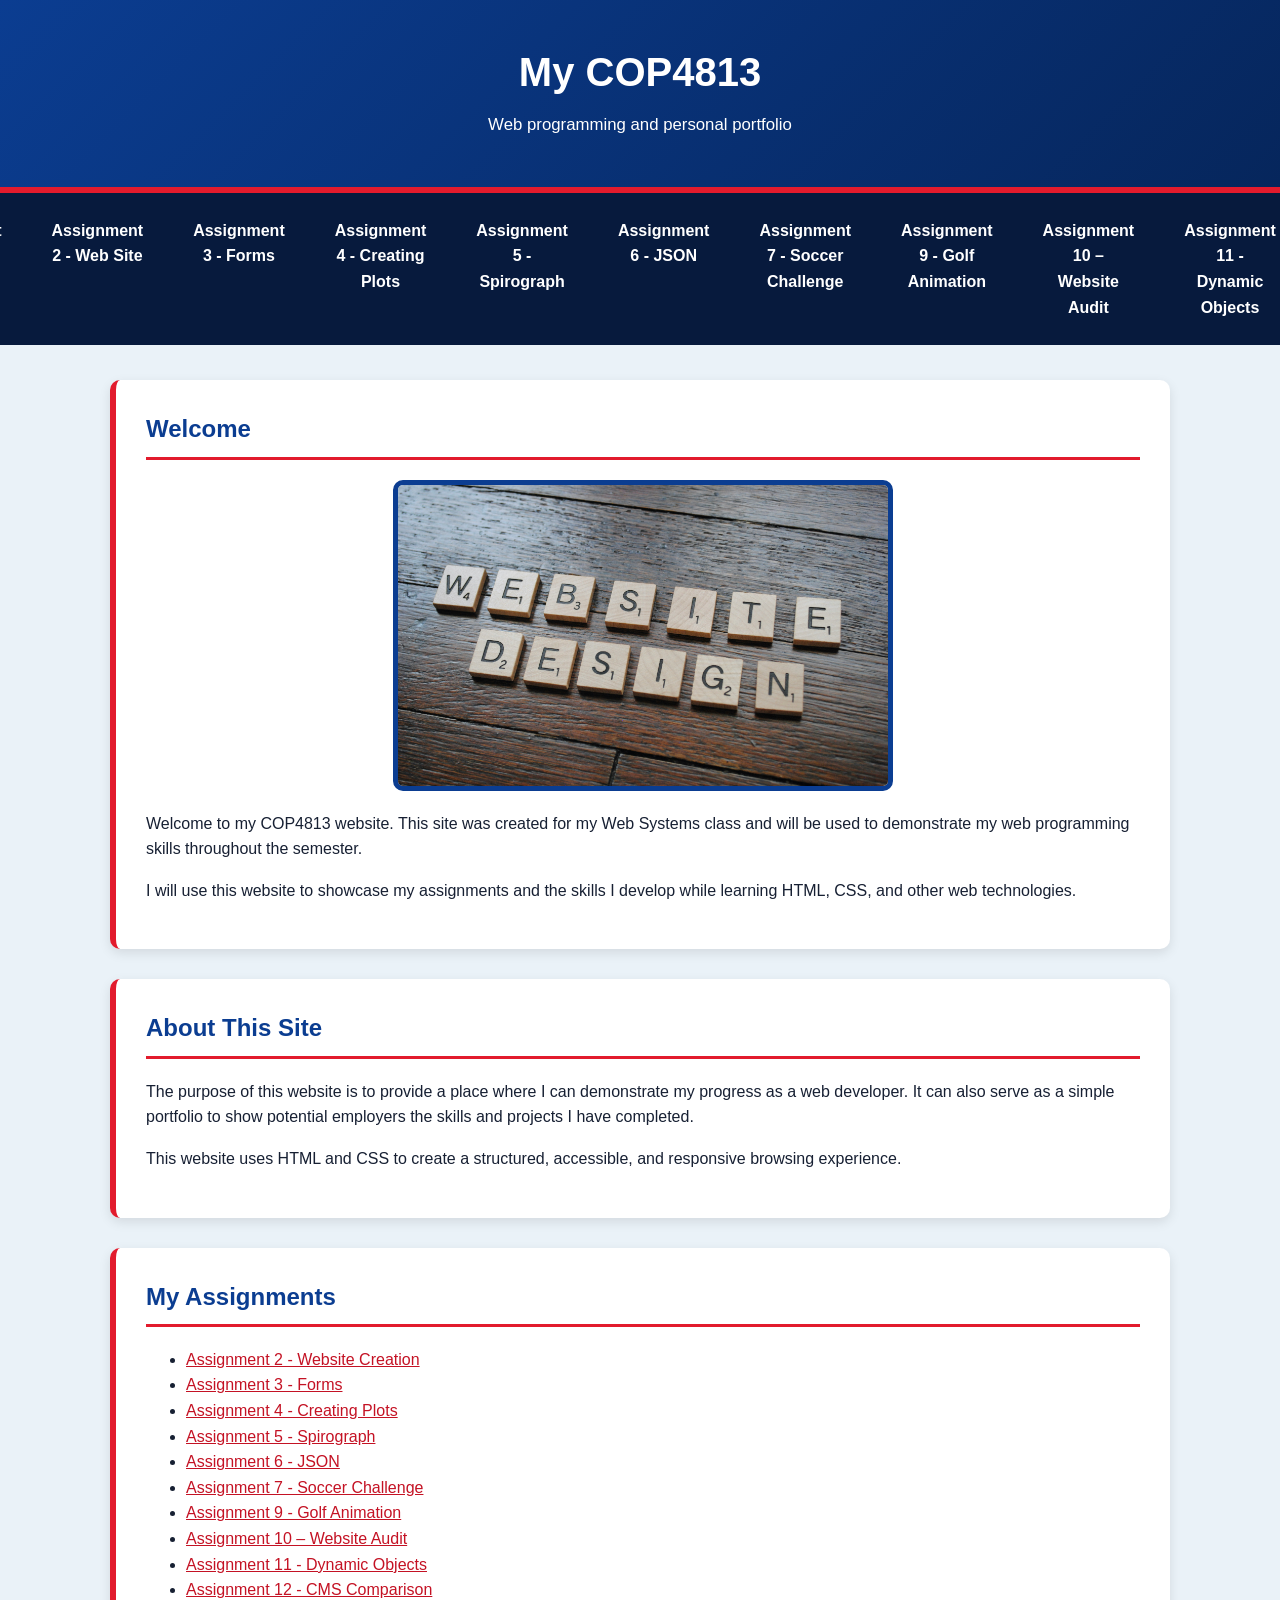
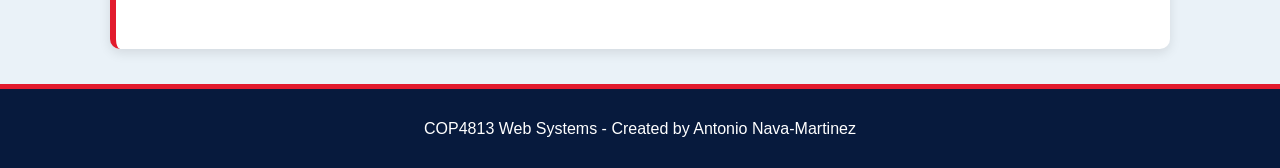
==== commit eb6521be: "Add link for Assignment 12 - CMS Comparison" ====
--- a/index.html
+++ b/index.html
@@ -49,6 +49,7 @@
             <li><a href="assignment9.html">Assignment 9 - Golf Animation</a></li>
             <li><a href="audit.html">Assignment 10 – Website Audit</a></li>
 <li><a href="assignment11.html">Assignment 11 - Dynamic Objects</a></li>
+            <li><a href="assignment12.html">Assignment 12 - CMS Comparison</a></li>
         </ul>
     </nav>
 
@@ -123,6 +124,9 @@
     <a href="audit.html">Assignment 10 – Website Audit</a>
 </li>
 <li><a href="assignment11.html">Assignment 11 - Dynamic Objects</a></li>
+                <li>
+    <a href="assignment12.html">Assignment 12 - CMS Comparison</a>
+</li>
             </ul>
         </section>
     </main>
--- a/style.css
+++ b/style.css
@@ -1878,3 +1878,1310 @@
         text-align: center;
     }
 }
+
+
+
+
+/* =====================================================
+   ASSIGNMENT 11 - BSIT CLASS ADVISOR
+   ===================================================== */
+
+#advisor-app {
+    color: #071a3d;
+    margin-top: 30px;
+}
+
+#advisor-app *,
+#advisor-app *::before,
+#advisor-app *::after {
+    box-sizing: border-box;
+}
+
+/* Page layout */
+
+.page-container {
+    width: min(1100px, 92%);
+    margin: 0 auto;
+    padding: 35px 0;
+}
+
+.page-intro {
+    background: #eaf2f8;
+    border-left: 5px solid #0b3d91;
+    padding: 30px;
+    border-radius: 8px;
+    margin-bottom: 30px;
+}
+
+.page-intro h1 {
+    color: #0b3d91;
+    margin: 8px 0 12px;
+    font-size: 2.2rem;
+}
+
+.page-intro p {
+    line-height: 1.7;
+}
+
+.eyebrow {
+    color: #0b3d91;
+    font-weight: bold;
+    text-transform: uppercase;
+    letter-spacing: 1px;
+    font-size: 0.8rem;
+}
+
+/* Header */
+
+.site-header {
+    background: #071a3d;
+    color: white;
+    padding: 16px 4%;
+}
+
+.header-content {
+    max-width: 1100px;
+    margin: auto;
+    display: flex;
+    align-items: center;
+    justify-content: space-between;
+    gap: 20px;
+}
+
+.site-title {
+    color: white;
+    font-size: 1.3rem;
+    font-weight: bold;
+    text-decoration: none;
+}
+
+.site-header nav {
+    display: flex;
+    flex-wrap: wrap;
+    gap: 20px;
+}
+
+.site-header nav a {
+    color: white;
+    text-decoration: none;
+}
+
+.site-header nav a:hover,
+.site-header nav a[aria-current="page"] {
+    text-decoration: underline;
+}
+
+/* Sections */
+
+.advisor-section {
+    background: white;
+    border: 1px solid #d6e0ec;
+    border-radius: 10px;
+    padding: 25px;
+    margin-bottom: 25px;
+    box-shadow: 0 3px 12px rgba(7, 26, 61, 0.05);
+}
+
+.section-heading {
+    display: flex;
+    align-items: flex-start;
+    gap: 15px;
+    margin-bottom: 22px;
+}
+
+.section-heading h2 {
+    color: #0b3d91;
+    margin: 0 0 5px;
+}
+
+.section-heading p {
+    color: #526174;
+    margin: 0;
+    line-height: 1.5;
+}
+
+.section-number {
+    background: #0b3d91;
+    color: white;
+    min-width: 36px;
+    height: 36px;
+    display: grid;
+    place-items: center;
+    border-radius: 50%;
+    font-weight: bold;
+}
+
+/* Program overview */
+
+.overview-grid {
+    display: grid;
+    grid-template-columns: repeat(4, 1fr);
+    gap: 15px;
+}
+
+.overview-card {
+    background: #eaf2f8;
+    padding: 20px;
+    border-radius: 8px;
+    display: flex;
+    flex-direction: column;
+    gap: 8px;
+}
+
+.overview-card span {
+    font-size: 0.9rem;
+    color: #34445a;
+}
+
+.overview-card strong {
+    font-size: 2rem;
+    color: #0b3d91;
+}
+
+.overview-card small {
+    color: #526174;
+}
+
+.total-card {
+    background: #0b3d91;
+}
+
+.total-card span,
+.total-card strong,
+.total-card small {
+    color: white;
+}
+
+/* Inputs */
+
+.input-group {
+    display: flex;
+    flex-direction: column;
+    gap: 7px;
+    margin-bottom: 18px;
+}
+
+.input-group label,
+.filter-row label {
+    font-weight: bold;
+    color: #071a3d;
+}
+
+#advisor-app input,
+#advisor-app select {
+    font: inherit;
+    border: 1px solid #b8c7d9;
+    border-radius: 6px;
+    padding: 11px;
+    background: white;
+    color: #071a3d;
+    max-width: 100%;
+}
+
+#advisor-app input:focus,
+#advisor-app select:focus {
+    outline: 2px solid #0b3d91;
+    outline-offset: 2px;
+}
+
+#course-search {
+    width: 100%;
+}
+
+/* Completed courses */
+
+.completed-group {
+    margin-top: 24px;
+}
+
+.completed-group h3 {
+    color: #0b3d91;
+    border-bottom: 1px solid #d6e0ec;
+    padding-bottom: 8px;
+}
+
+.checkbox-grid {
+    display: grid;
+    grid-template-columns: repeat(2, 1fr);
+    gap: 10px;
+}
+
+.course-checkbox {
+    display: flex;
+    align-items: flex-start;
+    gap: 10px;
+    padding: 12px;
+    border: 1px solid #d6e0ec;
+    border-radius: 7px;
+    cursor: pointer;
+    background: #fff;
+}
+
+.course-checkbox:hover {
+    background: #eaf2f8;
+}
+
+.course-checkbox input {
+    margin-top: 4px;
+}
+
+.course-checkbox span {
+    display: flex;
+    flex-direction: column;
+    gap: 4px;
+}
+
+.course-checkbox strong {
+    color: #0b3d91;
+}
+
+.course-checkbox small {
+    color: #526174;
+    line-height: 1.4;
+}
+
+.helper-text {
+    color: #526174;
+    font-size: 0.9rem;
+    line-height: 1.6;
+    margin-top: 15px;
+}
+
+/* Course eligibility */
+
+.filter-row {
+    display: flex;
+    align-items: center;
+    gap: 12px;
+    flex-wrap: wrap;
+    margin-bottom: 20px;
+}
+
+.course-grid {
+    display: grid;
+    grid-template-columns: repeat(2, minmax(0, 1fr));
+    gap: 16px;
+}
+
+.course-card {
+    border: 1px solid #d6e0ec;
+    border-radius: 8px;
+    padding: 18px;
+    background: white;
+    min-width: 0;
+}
+
+.course-card-top {
+    display: flex;
+    justify-content: space-between;
+    align-items: flex-start;
+    gap: 12px;
+}
+
+.course-code {
+    color: #0b3d91;
+    font-size: 0.85rem;
+    font-weight: bold;
+}
+
+.course-card h3 {
+    color: #071a3d;
+    margin: 5px 0 10px;
+    font-size: 1.1rem;
+}
+
+.credit-label {
+    background: #eaf2f8;
+    color: #0b3d91;
+    padding: 6px 9px;
+    border-radius: 5px;
+    white-space: nowrap;
+    font-size: 0.8rem;
+    font-weight: bold;
+}
+
+.course-description {
+    color: #526174;
+    line-height: 1.6;
+}
+
+.course-status {
+    display: inline-block;
+    padding: 6px 10px;
+    border-radius: 5px;
+    font-size: 0.8rem;
+    font-weight: bold;
+    margin: 8px 0 12px;
+    background: #edf0f4;
+    color: #34445a;
+}
+
+.course-status.eligible {
+    background: #e3f3e8;
+    color: #176b35;
+}
+
+.course-status.completed {
+    background: #eaf2f8;
+    color: #0b3d91;
+}
+
+.course-status.prerequisites-needed {
+    background: #fff1dc;
+    color: #87520a;
+}
+
+/* Course information dropdown */
+
+.course-details {
+    border-top: 1px solid #d6e0ec;
+    margin-top: 12px;
+    padding-top: 12px;
+}
+
+.course-details summary {
+    color: #0b3d91;
+    font-weight: bold;
+    cursor: pointer;
+    padding: 5px 0;
+}
+
+.course-details p {
+    line-height: 1.6;
+    color: #34445a;
+}
+
+.course-details ul {
+    padding-left: 22px;
+    line-height: 1.8;
+    color: #34445a;
+}
+
+/* Buttons */
+
+.primary-button,
+.secondary-button,
+.remove-course-button {
+    border: none;
+    border-radius: 6px;
+    padding: 10px 15px;
+    font: inherit;
+    font-weight: bold;
+    cursor: pointer;
+    margin-top: 12px;
+}
+
+.primary-button {
+    background: #0b3d91;
+    color: white;
+}
+
+.primary-button:hover {
+    background: #06265c;
+}
+
+.secondary-button {
+    background: #eaf2f8;
+    color: #0b3d91;
+}
+
+.secondary-button:hover {
+    background: #d6e5f3;
+}
+
+.remove-course-button {
+    background: #f3e8e8;
+    color: #922b2b;
+    margin: 0;
+}
+
+.remove-course-button:hover {
+    background: #ead5d5;
+}
+
+.completed-label,
+.planned-label {
+    display: inline-block;
+    margin-top: 12px;
+    color: #176b35;
+    font-weight: bold;
+}
+
+/* Semester planner */
+
+.planner-controls,
+.progress-inputs {
+    display: grid;
+    grid-template-columns: 1fr 1fr;
+    gap: 18px;
+}
+
+.plan-heading {
+    display: flex;
+    justify-content: space-between;
+    align-items: center;
+    gap: 15px;
+    background: #eaf2f8;
+    padding: 18px;
+    border-radius: 8px;
+    margin-bottom: 12px;
+}
+
+.plan-heading h3 {
+    color: #0b3d91;
+    margin: 0 0 5px;
+}
+
+.plan-heading p {
+    margin: 0;
+    color: #526174;
+}
+
+.plan-heading > strong {
+    color: #0b3d91;
+    white-space: nowrap;
+}
+
+.planned-list {
+    display: flex;
+    flex-direction: column;
+    gap: 10px;
+}
+
+.planned-course {
+    display: flex;
+    justify-content: space-between;
+    align-items: center;
+    gap: 15px;
+    padding: 14px;
+    border: 1px solid #d6e0ec;
+    border-radius: 7px;
+}
+
+.planned-course div {
+    display: flex;
+    flex-direction: column;
+    gap: 4px;
+}
+
+.planned-course strong {
+    color: #0b3d91;
+}
+
+.planned-course span,
+.planned-course small {
+    color: #526174;
+}
+
+/* Graduation tracker */
+
+.progress-summary {
+    display: flex;
+    justify-content: space-between;
+    align-items: center;
+    gap: 15px;
+    margin-top: 15px;
+}
+
+.progress-summary div {
+    display: flex;
+    flex-direction: column;
+    gap: 5px;
+}
+
+.progress-summary div strong {
+    color: #0b3d91;
+    font-size: 1.7rem;
+}
+
+.progress-summary span {
+    color: #526174;
+}
+
+.progress-summary > strong {
+    color: #0b3d91;
+    font-size: 1.5rem;
+}
+
+.progress-track {
+    height: 15px;
+    width: 100%;
+    background: #e1e7ef;
+    border-radius: 20px;
+    overflow: hidden;
+    margin: 15px 0 20px;
+}
+
+.progress-fill {
+    height: 100%;
+    background: #0b3d91;
+    border-radius: 20px;
+    transition: width 0.3s ease;
+}
+
+.progress-breakdown {
+    display: flex;
+    flex-direction: column;
+    gap: 12px;
+}
+
+.progress-breakdown div {
+    display: flex;
+    justify-content: space-between;
+    gap: 15px;
+    border-bottom: 1px solid #d6e0ec;
+    padding-bottom: 10px;
+}
+
+.progress-breakdown strong {
+    color: #0b3d91;
+}
+
+/* Empty messages */
+
+.empty-message {
+    background: #eaf2f8;
+    color: #34445a;
+    border-radius: 7px;
+    padding: 18px;
+    line-height: 1.6;
+}
+
+/* Catalog note and footer */
+
+.catalog-note {
+    background: #eaf2f8;
+    padding: 22px;
+    border-radius: 8px;
+    margin: 30px 0;
+    line-height: 1.7;
+}
+
+.catalog-note h2 {
+    color: #0b3d91;
+}
+
+.catalog-note a {
+    color: #0b3d91;
+    font-weight: bold;
+}
+
+.site-footer {
+    text-align: center;
+    background: #071a3d;
+    color: white;
+    padding: 20px;
+}
+
+/* Responsive layout */
+
+@media (max-width: 750px) {
+    .overview-grid {
+        grid-template-columns: repeat(2, 1fr);
+    }
+
+    .course-grid {
+        grid-template-columns: 1fr;
+    }
+
+    .checkbox-grid {
+        grid-template-columns: 1fr;
+    }
+
+    .header-content {
+        flex-direction: column;
+        align-items: flex-start;
+    }
+
+    .planner-controls,
+    .progress-inputs {
+        grid-template-columns: 1fr;
+        gap: 0;
+    }
+
+    .page-intro h1 {
+        font-size: 1.8rem;
+    }
+}
+
+@media (max-width: 450px) {
+    .overview-grid {
+        grid-template-columns: 1fr 1fr;
+    }
+
+    .advisor-section {
+        padding: 16px;
+    }
+
+    .course-card-top {
+        flex-direction: column;
+    }
+
+    .planned-course {
+        align-items: flex-start;
+        flex-direction: column;
+    }
+
+    .plan-heading {
+        align-items: flex-start;
+        flex-direction: column;
+    }
+}
+
+
+/* =========================================
+   Assignment 11 - DSC Smart Class Advisor
+========================================= */
+
+* {
+    box-sizing: border-box;
+}
+
+body {
+    margin: 0;
+    font-family: Arial, sans-serif;
+    line-height: 1.6;
+    color: #172033;
+    background-color: #eaf2f8;
+}
+
+/* =========================================
+   Header
+========================================= */
+
+.site-header {
+    background: linear-gradient(135deg, #0b3d91, #06265c);
+    color: white;
+    text-align: center;
+    padding: 40px 20px;
+    border-bottom: 6px solid #e21b2d;
+}
+
+.site-header h1 {
+    margin: 0;
+    font-size: 2.5rem;
+}
+
+.site-header p {
+    margin: 8px 0;
+    font-size: 1.05rem;
+}
+
+/* =========================================
+   Navigation
+========================================= */
+
+.main-navigation {
+    background-color: #071a3d;
+    padding: 15px;
+    text-align: center;
+}
+
+.main-navigation a {
+    display: inline-block;
+    padding: 10px 20px;
+    color: white;
+    text-decoration: none;
+    font-weight: bold;
+    border-radius: 6px;
+}
+
+.main-navigation a:hover,
+.main-navigation a:focus {
+    background-color: #e21b2d;
+}
+
+/* =========================================
+   Main Layout
+========================================= */
+
+main {
+    max-width: 1100px;
+    margin: 35px auto;
+    padding: 0 20px;
+}
+
+section {
+    margin-bottom: 30px;
+    padding: 30px;
+    background-color: white;
+    border-left: 6px solid #e21b2d;
+    border-radius: 10px;
+    box-shadow: 0 4px 12px rgba(0, 0, 0, 0.1);
+}
+
+section h2 {
+    margin-top: 0;
+    color: #0b3d91;
+    border-bottom: 3px solid #e21b2d;
+    padding-bottom: 8px;
+}
+
+/* =========================================
+   Introduction
+========================================= */
+
+.intro-section p {
+    color: #536174;
+    max-width: 900px;
+}
+
+/* =========================================
+   Academic Progress
+========================================= */
+
+.progress-info {
+    display: flex;
+    flex-wrap: wrap;
+    gap: 15px;
+    justify-content: space-between;
+    margin: 20px 0;
+}
+
+.progress-info p {
+    flex: 1;
+    min-width: 180px;
+    padding: 15px;
+    margin: 0;
+    background-color: #eef5ff;
+    border-radius: 8px;
+    font-weight: bold;
+}
+
+.progress-info span {
+    display: block;
+    color: #0b3d91;
+    font-size: 1.4rem;
+}
+
+.progress-bar {
+    width: 100%;
+    height: 22px;
+    overflow: hidden;
+    background-color: #dce5ef;
+    border-radius: 20px;
+}
+
+#progress-fill {
+    width: 0%;
+    height: 100%;
+    background: linear-gradient(90deg, #0b3d91, #2185d0);
+    border-radius: 20px;
+    transition: width 0.3s ease;
+}
+
+#progress-message {
+    color: #536174;
+    font-weight: bold;
+}
+
+/* =========================================
+   Search and Filters
+========================================= */
+
+.search-section label {
+    display: block;
+    margin: 18px 0 7px;
+    font-weight: bold;
+}
+
+.search-section input,
+.search-section select {
+    width: 100%;
+    padding: 12px;
+    border: 2px solid #d4dee9;
+    border-radius: 7px;
+    font-family: Arial, sans-serif;
+    font-size: 1rem;
+    background-color: white;
+}
+
+.search-section input:focus,
+.search-section select:focus {
+    outline: none;
+    border-color: #0b3d91;
+    box-shadow: 0 0 0 3px rgba(11, 61, 145, 0.12);
+}
+
+/* =========================================
+   Course Cards
+========================================= */
+
+.course-card {
+    margin: 15px 0;
+    padding: 20px;
+    background-color: #f7faff;
+    border: 1px solid #dce5ef;
+    border-left: 5px solid #0b3d91;
+    border-radius: 8px;
+}
+
+.course-card h3 {
+    margin-top: 0;
+    color: #0b3d91;
+}
+
+.course-card p {
+    margin: 8px 0;
+}
+
+.course-card.completed {
+    border-left-color: #21834a;
+}
+
+.course-card.available {
+    border-left-color: #0b3d91;
+}
+
+.course-card.locked {
+    border-left-color: #e21b2d;
+    background-color: #fff8f8;
+}
+
+.course-card label {
+    display: inline-flex;
+    align-items: center;
+    gap: 8px;
+    margin-top: 12px;
+    font-weight: bold;
+    cursor: pointer;
+}
+
+.course-card input[type="checkbox"] {
+    width: 18px;
+    height: 18px;
+    accent-color: #0b3d91;
+    cursor: pointer;
+}
+
+.course-card button {
+    margin-top: 12px;
+}
+
+/* =========================================
+   Course Status Labels
+========================================= */
+
+.course-status {
+    display: inline-block;
+    padding: 4px 10px;
+    margin: 5px 0;
+    border-radius: 20px;
+    font-size: 0.85rem;
+    font-weight: bold;
+}
+
+.status-completed {
+    background-color: #d9f2e2;
+    color: #176b45;
+}
+
+.status-available {
+    background-color: #dceaff;
+    color: #0b3d91;
+}
+
+.status-locked {
+    background-color: #ffe0e0;
+    color: #b21d2b;
+}
+
+/* =========================================
+   Course Notes
+========================================= */
+
+.course-note {
+    margin: 12px 0;
+    padding: 15px;
+    background-color: #fff8e5;
+    border-left: 5px solid #e3a008;
+    border-radius: 7px;
+}
+
+.course-note strong {
+    color: #765300;
+}
+
+/* =========================================
+   Semester Planner
+========================================= */
+
+.semester-container {
+    display: grid;
+    grid-template-columns: repeat(3, 1fr);
+    gap: 18px;
+    margin-top: 25px;
+}
+
+.semester {
+    min-width: 0;
+    padding: 18px;
+    background-color: #f2f6fb;
+    border: 1px solid #dce5ef;
+    border-radius: 10px;
+}
+
+.semester h3 {
+    margin-top: 0;
+    text-align: center;
+    color: #0b3d91;
+}
+
+.drop-zone {
+    min-height: 170px;
+    padding: 12px;
+    background-color: white;
+    border: 2px dashed #9aabc0;
+    border-radius: 8px;
+    text-align: center;
+    transition: background-color 0.2s, border-color 0.2s;
+}
+
+.drop-zone.drag-over {
+    background-color: #e4efff;
+    border-color: #0b3d91;
+    border-style: solid;
+}
+
+.drop-zone > p {
+    color: #8995a5;
+    font-size: 0.9rem;
+}
+
+.planned-course {
+    padding: 10px;
+    margin: 8px 0;
+    background-color: #eef5ff;
+    border-left: 4px solid #0b3d91;
+    border-radius: 6px;
+    text-align: left;
+    overflow-wrap: anywhere;
+}
+
+.planned-course strong {
+    display: block;
+    color: #0b3d91;
+}
+
+.semester > p {
+    font-weight: bold;
+    color: #0b3d91;
+}
+
+/* =========================================
+   Buttons
+========================================= */
+
+.course-button {
+    display: inline-block;
+    padding: 13px 22px;
+    margin-top: 15px;
+    background-color: #0b3d91;
+    color: white;
+    border: none;
+    border-radius: 7px;
+    font-size: 1rem;
+    font-weight: bold;
+    cursor: pointer;
+    transition: background-color 0.2s, transform 0.2s;
+}
+
+.course-button:hover {
+    background-color: #e21b2d;
+    transform: translateY(-2px);
+}
+
+.course-button:focus-visible {
+    outline: 3px solid #ffd54a;
+    outline-offset: 3px;
+}
+
+/* =========================================
+   Course Details
+========================================= */
+
+#course-details {
+    padding: 20px;
+    background-color: #f7faff;
+    border-radius: 8px;
+}
+
+#course-details h3 {
+    color: #0b3d91;
+}
+
+/* =========================================
+   Reset Section
+========================================= */
+
+.reset-section {
+    border-left-color: #0b3d91;
+}
+
+/* =========================================
+   Empty Messages
+========================================= */
+
+.empty-message {
+    padding: 18px;
+    color: #536174;
+    background-color: #f2f6fb;
+    border-radius: 7px;
+    text-align: center;
+}
+
+/* =========================================
+   Footer
+========================================= */
+
+.site-footer {
+    padding: 22px;
+    background-color: #071a3d;
+    color: white;
+    text-align: center;
+    border-top: 5px solid #e21b2d;
+}
+
+.site-footer p {
+    margin: 5px;
+}
+
+/* =========================================
+   Accessibility
+========================================= */
+
+a:focus-visible,
+button:focus-visible,
+input:focus-visible,
+select:focus-visible {
+    outline: 3px solid #e3a008;
+    outline-offset: 3px;
+}
+
+[draggable="true"] {
+    cursor: grab;
+}
+
+[draggable="true"]:active {
+    cursor: grabbing;
+}
+
+/* =========================================
+   Mobile Responsive Layout
+========================================= */
+
+@media (max-width: 750px) {
+
+    .semester-container {
+        grid-template-columns: 1fr;
+    }
+
+    .progress-info {
+        flex-direction: column;
+    }
+
+    .progress-info p {
+        width: 100%;
+    }
+
+    .site-header h1 {
+        font-size: 2rem;
+    }
+
+    main {
+        margin: 20px auto;
+        padding: 0 12px;
+    }
+
+    section {
+        padding: 20px;
+    }
+
+}
+
+@media (max-width: 450px) {
+
+    .site-header {
+        padding: 25px 15px;
+    }
+
+    .site-header h1 {
+        font-size: 1.7rem;
+    }
+
+    .course-card {
+        padding: 15px;
+    }
+
+    .course-button {
+        width: 100%;
+    }
+
+}
+
+
+/* Assignment 11 - BSIT Class Advisor */
+
+#completed-courses {
+    display: grid;
+    grid-template-columns: repeat(auto-fit, minmax(260px, 1fr));
+    gap: 12px;
+    margin-top: 15px;
+}
+
+.completed-course-option {
+    display: flex;
+    align-items: center;
+    gap: 10px;
+    padding: 12px 15px;
+    background-color: #eaf2f8;
+    border: 1px solid #c5d8ec;
+    border-radius: 8px;
+    line-height: 1.5;
+}
+
+.completed-course-option input {
+    width: 17px;
+    height: 17px;
+    flex-shrink: 0;
+}
+
+.course-card {
+    background-color: #ffffff;
+    border: 1px solid #c5d8ec;
+    border-radius: 10px;
+    padding: 18px;
+    margin-bottom: 16px;
+}
+
+.course-card h3 {
+    color: #0b3d91;
+    margin-top: 0;
+}
+
+.course-information {
+    line-height: 1.7;
+}
+
+.course-information ul {
+    padding-left: 25px;
+}
+
+.course-information li {
+    margin-bottom: 5px;
+}
+
+#available-courses,
+#course-plan {
+    display: grid;
+    grid-template-columns: repeat(auto-fit, minmax(280px, 1fr));
+    gap: 15px;
+}
+
+#available-courses .course-card,
+#course-plan .course-card {
+    margin-bottom: 0;
+}
+
+#completed-courses,
+#available-courses,
+#course-plan,
+#progress-summary {
+    margin-bottom: 25px;
+}
+
+#advisor-app button {
+    background-color: #0b3d91;
+    color: white;
+    border: none;
+    border-radius: 6px;
+    padding: 10px 16px;
+    cursor: pointer;
+}
+
+#advisor-app button:hover {
+    background-color: #06265c;
+}
+
+
+
+/* =========================================
+   ASSIGNMENT 12 - CONTENT MANAGEMENT SYSTEMS
+========================================= */
+
+.cms-intro p {
+    color: #536174;
+    line-height: 1.8;
+}
+
+.cms-table-section {
+    padding: 25px;
+}
+
+.table-container {
+    width: 100%;
+    overflow-x: auto;
+    border-radius: 8px;
+    border: 1px solid #dce5ef;
+}
+
+#cms-table {
+    width: 100%;
+    min-width: 1100px;
+    border-collapse: collapse;
+    background-color: white;
+    font-size: 0.9rem;
+}
+
+#cms-table th {
+    background-color: #0b3d91;
+    color: white;
+    padding: 16px;
+    text-align: left;
+    vertical-align: top;
+}
+
+#cms-table td {
+    padding: 16px;
+    border-bottom: 1px solid #dce5ef;
+    vertical-align: top;
+    line-height: 1.7;
+}
+
+#cms-table tr:nth-child(even) {
+    background-color: #f2f6fb;
+}
+
+#cms-table tr:hover {
+    background-color: #eaf2f8;
+}
+
+#cms-table td strong {
+    color: #0b3d91;
+    font-size: 1rem;
+}
+
+#cms-table a {
+    font-weight: bold;
+    text-decoration: none;
+}
+
+#cms-table a:hover {
+    text-decoration: underline;
+}
+
+@media (max-width: 700px) {
+    .cms-table-section {
+        padding: 15px;
+    }
+
+    #cms-table {
+        font-size: 0.85rem;
+    }
+
+    #cms-table th,
+    #cms-table td {
+        padding: 12px;
+    }
+}
+
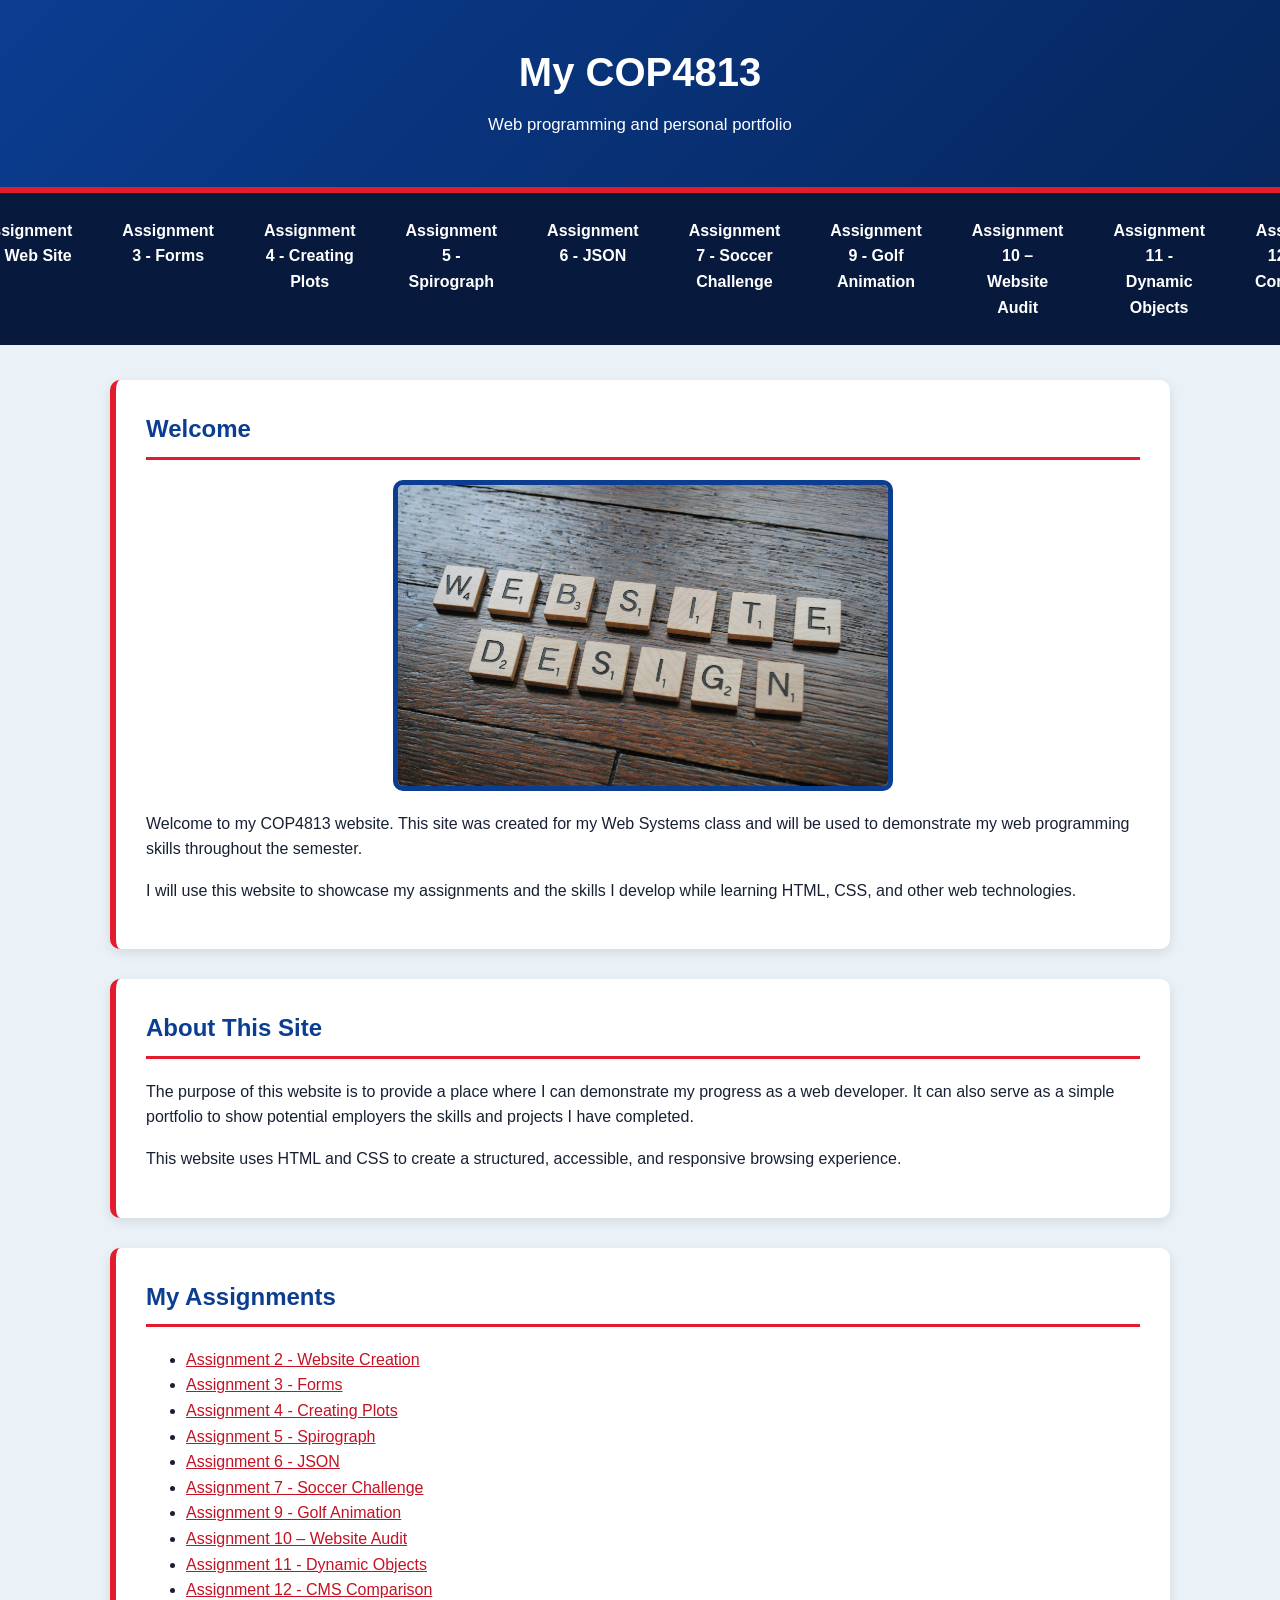
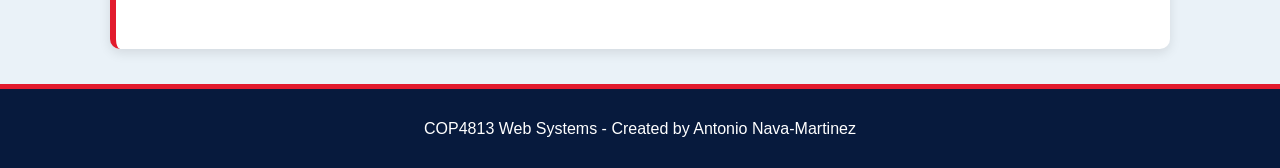
==== commit b566f9ec: "Add link to Assignment 13 - World Explorer" ====
--- a/index.html
+++ b/index.html
@@ -50,6 +50,7 @@
             <li><a href="audit.html">Assignment 10 – Website Audit</a></li>
 <li><a href="assignment11.html">Assignment 11 - Dynamic Objects</a></li>
             <li><a href="assignment12.html">Assignment 12 - CMS Comparison</a></li>
+            <li><a href="assignment13.html">Assignment 13 - World Explorer</a></li>
         </ul>
     </nav>
 
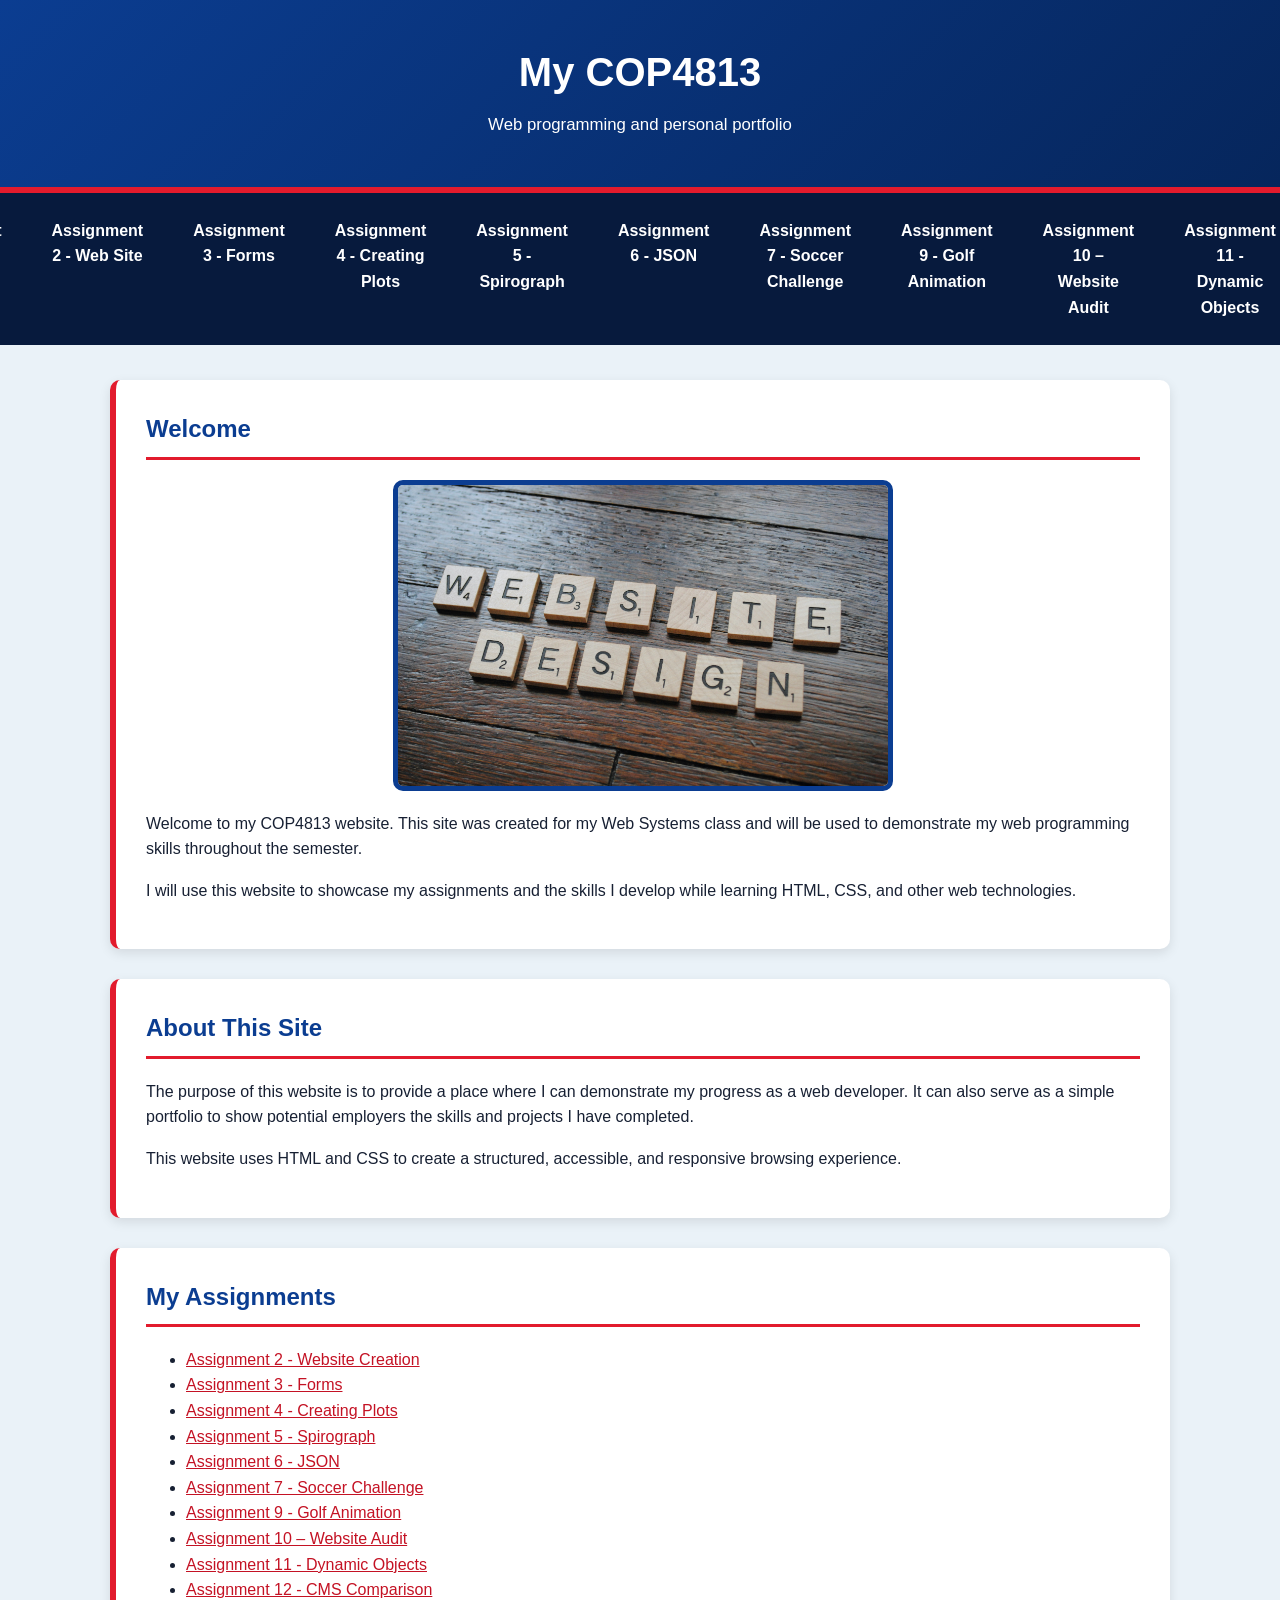
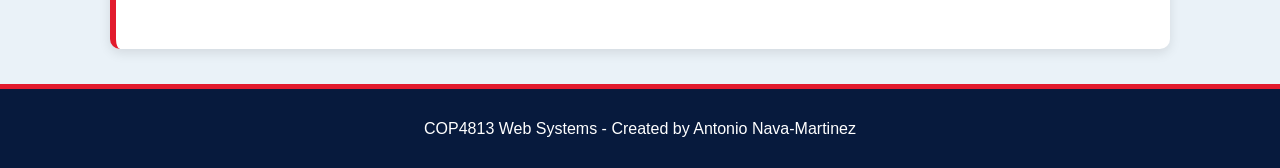
==== commit f6aa3a51: "Remove link to Assignment 13 - World Explorer" ====
--- a/index.html
+++ b/index.html
@@ -50,7 +50,6 @@
             <li><a href="audit.html">Assignment 10 – Website Audit</a></li>
 <li><a href="assignment11.html">Assignment 11 - Dynamic Objects</a></li>
             <li><a href="assignment12.html">Assignment 12 - CMS Comparison</a></li>
-            <li><a href="assignment13.html">Assignment 13 - World Explorer</a></li>
         </ul>
     </nav>
 
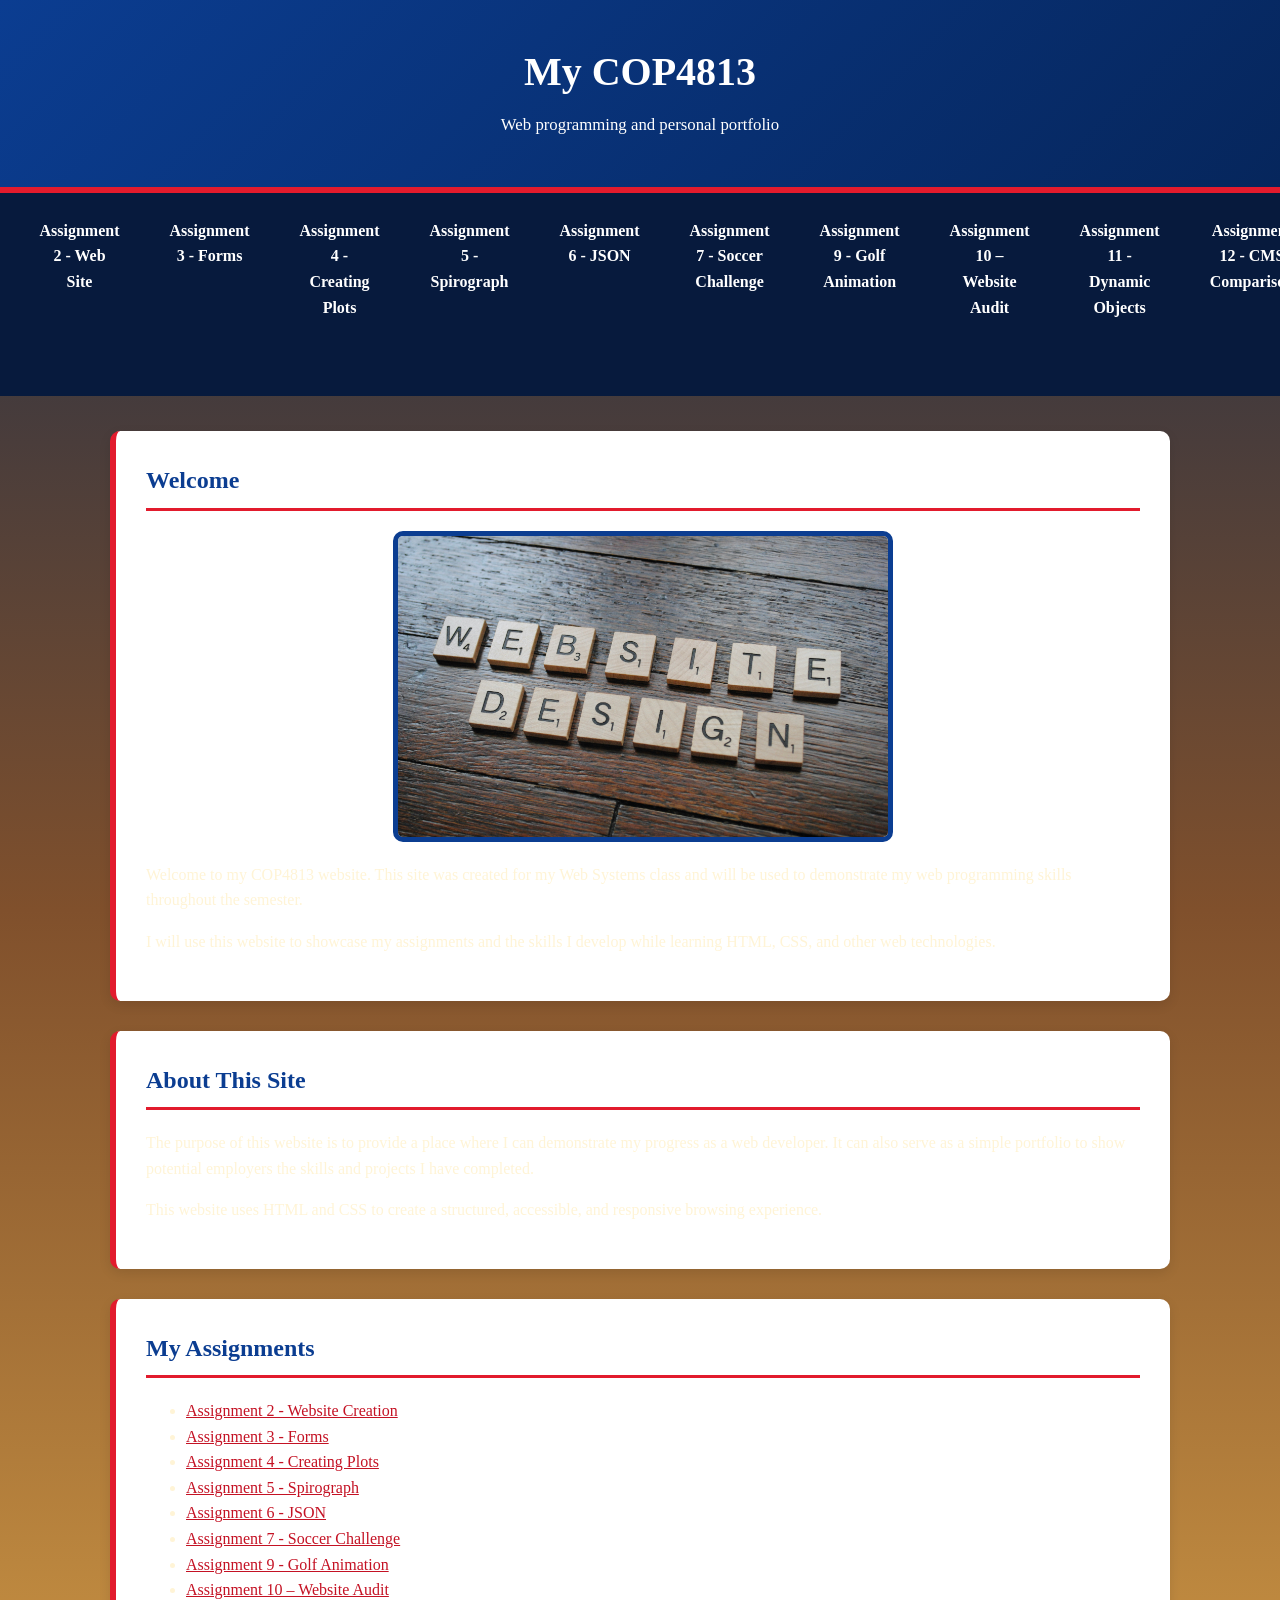
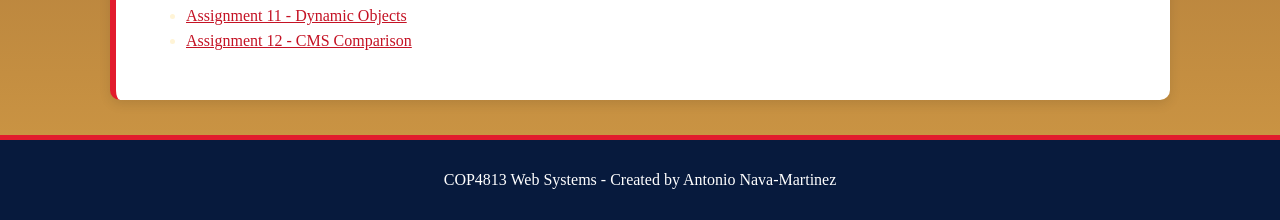
==== commit 5ae64457: "Add link to Assignment 13 - Secrets of Ancient Egypt" ====
--- a/index.html
+++ b/index.html
@@ -50,6 +50,7 @@
             <li><a href="audit.html">Assignment 10 – Website Audit</a></li>
 <li><a href="assignment11.html">Assignment 11 - Dynamic Objects</a></li>
             <li><a href="assignment12.html">Assignment 12 - CMS Comparison</a></li>
+            <li><a href="assignment13.html">Assignment 13 - SECRETS OF ANCIENT EGYPT</a></li>
         </ul>
     </nav>
 
--- a/style.css
+++ b/style.css
@@ -3185,3 +3185,211 @@
     }
 }
 
+
+/* =================================
+   SECRETS OF ANCIENT EGYPT
+   Assignment 13 - Game Part 1
+================================= */
+
+* {
+    box-sizing: border-box;
+}
+
+body {
+    margin: 0;
+    min-height: 100vh;
+    font-family: Georgia, "Times New Roman", serif;
+    color: #fff4d6;
+    background: linear-gradient(
+        180deg,
+        #172b49,
+        #80502c,
+        #d19a45
+    );
+}
+
+/* HEADER */
+
+.game-header {
+    text-align: center;
+    padding: 30px 15px;
+    background: #182c43;
+    border-bottom: 4px solid #d6a441;
+}
+
+.game-header h1 {
+    margin: 0;
+    color: #f5c85b;
+    font-size: 2.5rem;
+}
+
+.game-header p {
+    margin-bottom: 0;
+    color: #f8e5b5;
+    font-size: 1.1rem;
+}
+
+/* MAIN GAME CONTAINER */
+
+.game-container {
+    width: 92%;
+    max-width: 1000px;
+    margin: 35px auto;
+    padding: 25px;
+    background: rgba(30, 35, 43, 0.94);
+    border: 3px solid #d6a441;
+    border-radius: 14px;
+    box-shadow: 0 8px 25px rgba(0, 0, 0, 0.4);
+}
+
+/* TITLE SCREEN */
+
+.title-screen {
+    text-align: center;
+    padding: 30px 15px;
+}
+
+.title-screen h2 {
+    color: #f5c85b;
+    font-size: 2rem;
+}
+
+.title-screen > p {
+    max-width: 650px;
+    margin: 15px auto 25px;
+    line-height: 1.7;
+}
+
+/* BUTTONS */
+
+button {
+    padding: 13px 24px;
+    border: 2px solid #f5c85b;
+    border-radius: 7px;
+    background: #a66a28;
+    color: white;
+    font-size: 1rem;
+    font-weight: bold;
+    cursor: pointer;
+    transition: background 0.2s, transform 0.2s;
+}
+
+button:hover {
+    background: #d18d35;
+    transform: translateY(-2px);
+}
+
+button:focus-visible {
+    outline: 3px solid white;
+    outline-offset: 4px;
+}
+
+/* INSTRUCTIONS */
+
+.instructions {
+    max-width: 650px;
+    margin: 35px auto 0;
+    padding: 20px;
+    background: #28394a;
+    border: 1px solid #c89a43;
+    border-radius: 10px;
+}
+
+.instructions h3 {
+    color: #f5c85b;
+}
+
+.instructions p {
+    line-height: 1.6;
+}
+
+/* GAME SCREEN */
+
+.game-screen {
+    text-align: center;
+}
+
+.game-info {
+    display: flex;
+    justify-content: space-around;
+    flex-wrap: wrap;
+    gap: 10px;
+    margin-bottom: 15px;
+    padding: 12px;
+    background: #28394a;
+    border: 1px solid #d6a441;
+    border-radius: 8px;
+}
+
+.game-info p {
+    margin: 5px;
+    color: #f5c85b;
+    font-weight: bold;
+}
+
+/* GAME CANVAS */
+
+#game-canvas {
+    display: block;
+    width: 100%;
+    max-width: 900px;
+    height: auto;
+    margin: 0 auto;
+    background: #e9b85e;
+    border: 3px solid #d6a441;
+    border-radius: 5px;
+}
+
+/* GAME CONTROLS */
+
+.game-controls {
+    display: flex;
+    justify-content: center;
+    flex-wrap: wrap;
+    gap: 15px;
+    margin-top: 20px;
+}
+
+#game-message {
+    min-height: 30px;
+    margin-top: 20px;
+    color: #f5d98c;
+    line-height: 1.6;
+}
+
+/* FOOTER */
+
+.game-footer {
+    padding: 20px;
+    text-align: center;
+    background: #182c43;
+    border-top: 3px solid #d6a441;
+    color: #f8e5b5;
+}
+
+/* ACCESSIBILITY AND MOBILE */
+
+[hidden] {
+    display: none !important;
+}
+
+@media (max-width: 600px) {
+    .game-header h1 {
+        font-size: 1.8rem;
+    }
+
+    .game-container {
+        width: 95%;
+        padding: 12px;
+    }
+
+    .title-screen {
+        padding: 20px 5px;
+    }
+
+    .game-controls button {
+        width: 100%;
+    }
+}
+
+
